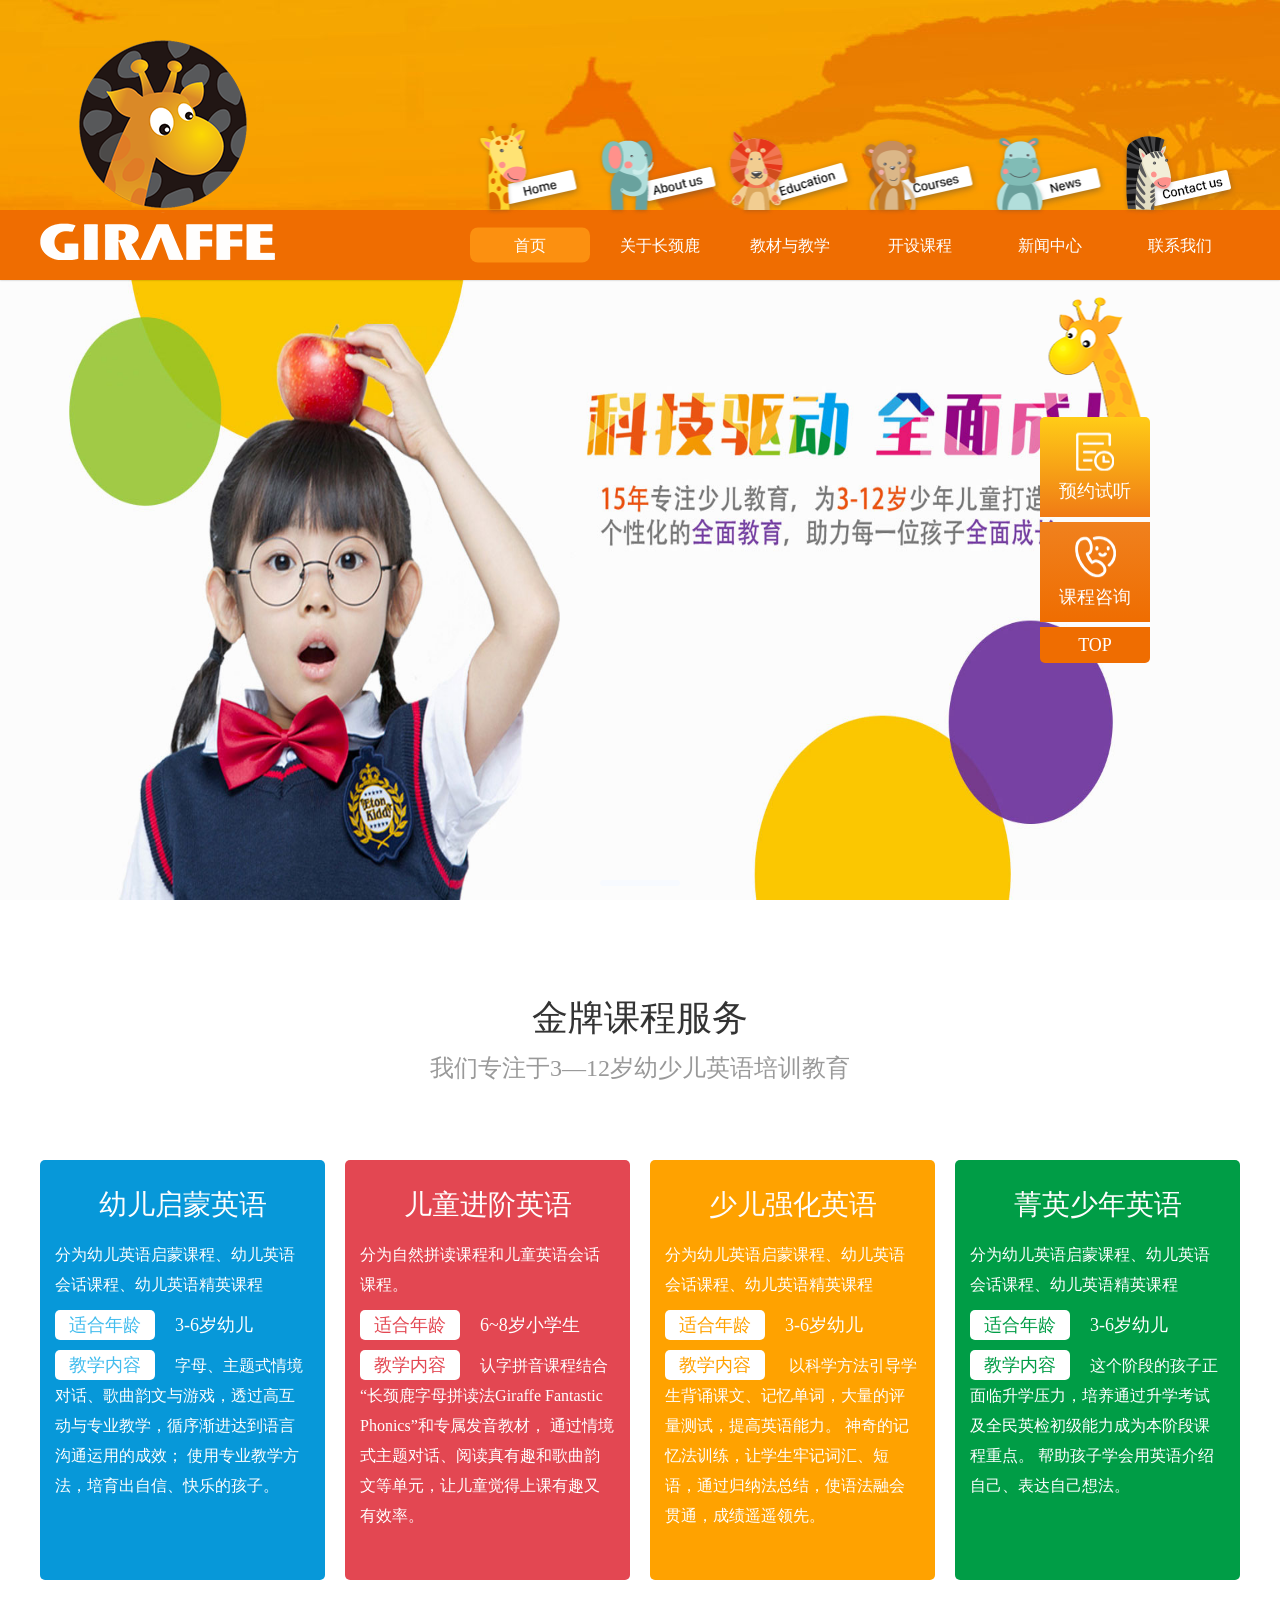
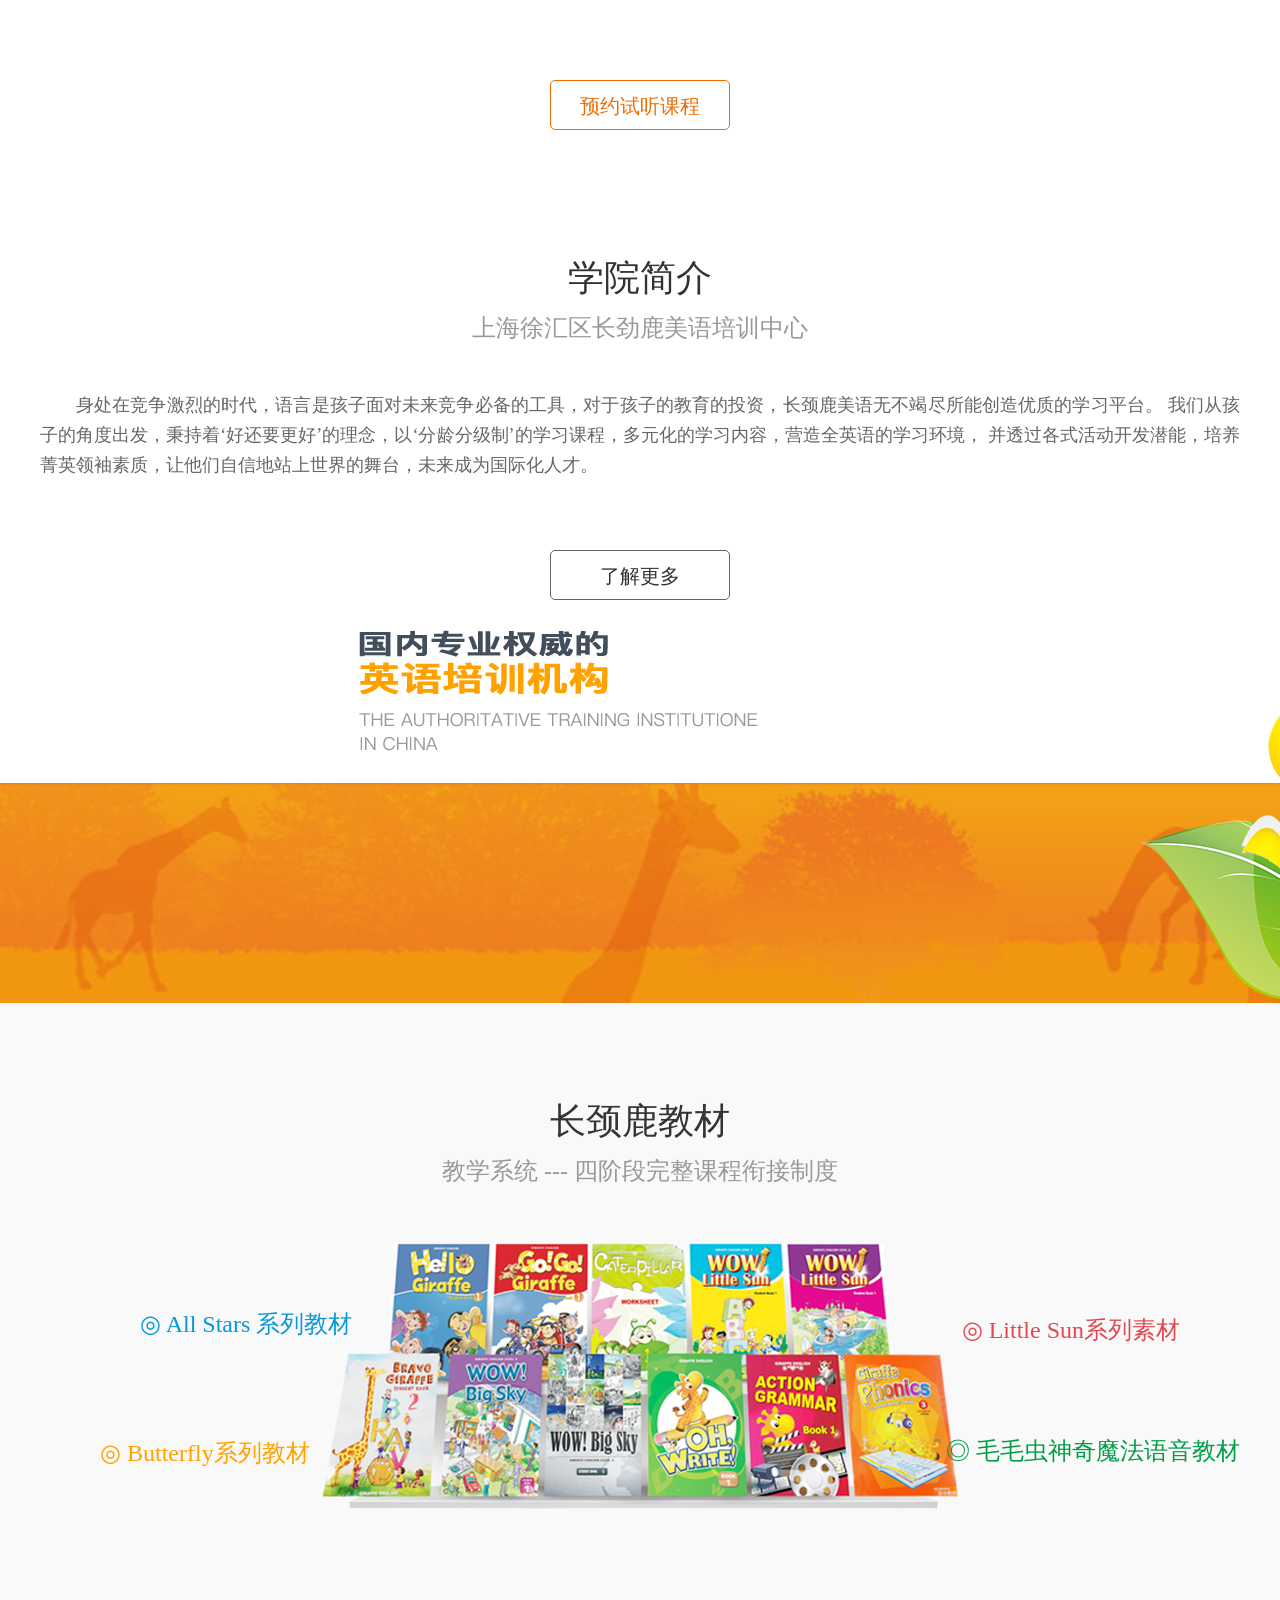
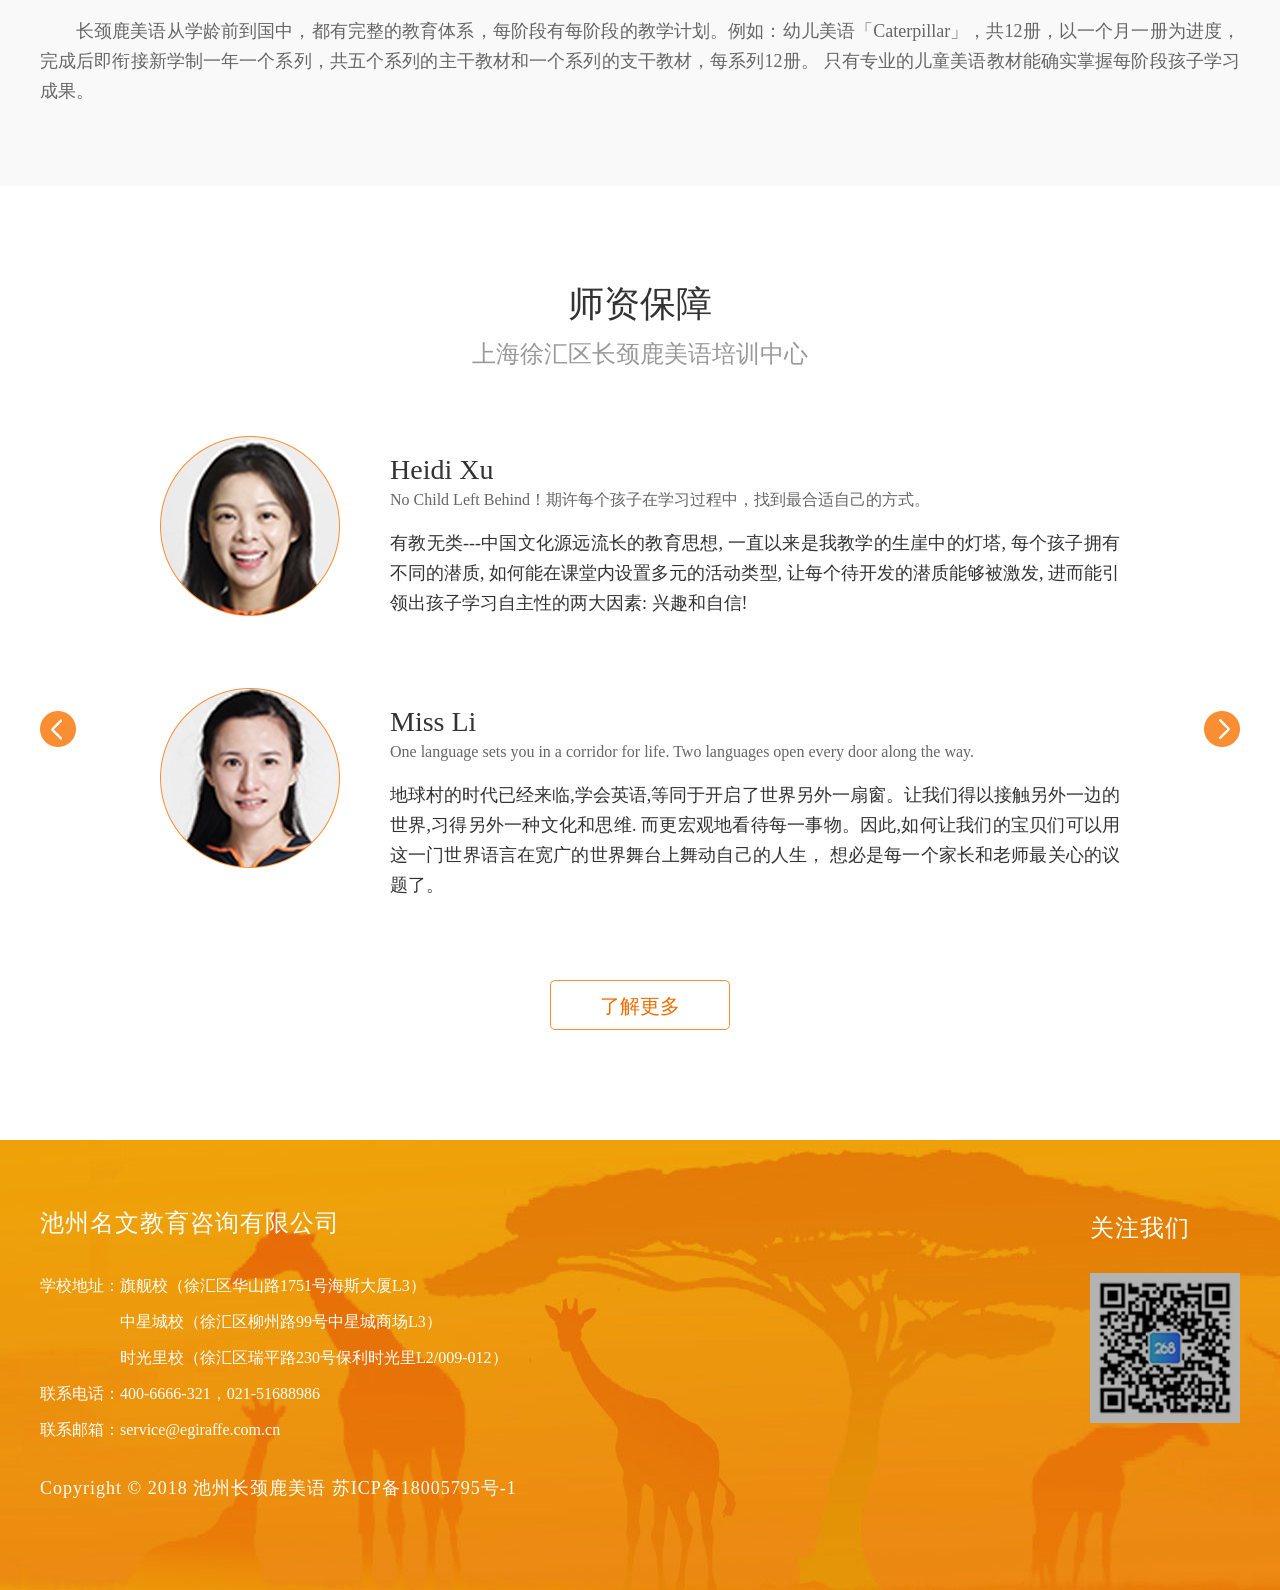
==== index.html @ 63feaca8 "长颈鹿pc端version2.0.0" ====
<!DOCTYPE html>
<html lang="zh">

<head>
    <meta charset="UTF-8">
    <meta name="viewport" content="width=device-width, initial-scale=1.0">
    <meta http-equiv="X-UA-Compatible" content="ie=edge">
    <title>长颈鹿美语--首页</title>
    <link rel="stylesheet" href="css/reset.css">
    <link rel="stylesheet" href="css/common.css">
    <link rel="stylesheet" href="css/index.css">
    <link rel="stylesheet" href="css/swiper.min.css">
    <link rel="stylesheet" href="css/hover-min.css">
    <script src="js/jquery.js"></script>
    <script src="js/swiper.min.js"></script>
    <script src="js/common.js"></script>
    <script src="js/index.js"></script>
</head>

<body>
    <div class="firstPage">
        <div class="top-container">
            <div class="bg">
                <img src="img/head.jpg" alt="">
            </div>
            <div class="top-nav">
                <div class="w1200 nav-bar">
                    <div class="logo">
                        <img src="img/logo2.png" alt="">
                    </div>
                    <div class="r-nav">
                        <ul class="web-nav clearfix">
                            <li class="nav-item item-current">
                                <a href="index.html" class="item_link">首页</a>
                                <div class="item-pic">
                                    <img src="img/animal1.png" alt="">
                                </div>
                            </li>
                            <li class="nav-item">
                                <a href="about_us.html" class="item_link">关于长颈鹿</a>
                                <div class="item-pic">
                                    <img src="img/animal2.png" alt="">
                                </div>
                            </li>
                            <li class="nav-item nav-item-jx">
                                <a href="teach_textbook.html" class="item_link">教材与教学</a>
                                <div class="item-pic">
                                    <img src="img/animal3.png" alt="">
                                </div>
                                <div class="menu jx_menu">
                                    <ul>
                                        <li class="menu_item jx_item menu_item_cur"><a class="menu_item_link" href="teach_textbook.html">长颈鹿教材</a></li>
                                        <li class="menu_item jx_item"><a class="menu_item_link" href="teach_feature.html">特色教学法</a></li>
                                        <li class="menu_item jx_item"><a class="menu_item_link" href="teach_diversification.html">多元化教学</a></li>
                                    </ul>
                                </div>
                            </li>
                            <li class="nav-item nav-item-kc">
                                <a href="course_child.html" class="item_link">开设课程</a>
                                <div class="item-pic">
                                    <img src="img/animal4.png" alt="">
                                </div>
                                <div class="menu kc_menu">
                                    <ul>
                                        <li class="menu_item kc_item menu_item_cur"><a class="menu_item_link kc_item_link"
                                                href="course_child.html">幼儿启蒙英语</a></li>
                                        <li class="menu_item kc_item"><a class="menu_item_link kc_item_link" href="course_children.html">儿童进阶英语</a></li>
                                        <li class="menu_item kc_item"><a class="menu_item_link kc_item_link" href="course_juvenile.html">少儿强化英语</a></li>
                                        <li class="menu_item kc_item"><a class="menu_item_link kc_item_link" href="course_essence.html">菁英少年英语</a></li>
                                    </ul>
                                </div>
                            </li>
                            <li class="nav-item">
                                <a href="news.html" class="item_link">新闻中心</a>
                                <div class="item-pic">
                                    <img src="img/animal5.png" alt="">
                                </div>
                            </li>
                            <li class="nav-item nav-item-contact">
                                <a href="contact_us.html" class="item_link">联系我们</a>
                                <div class="item-pic">
                                    <img src="img/animal6.png" alt="">
                                </div>
                                <div class="menu contact_menu">
                                        <ul>
                                            <li class="menu_item contact_item menu_item_cur"><a class="menu_item_link" href="contact_us.html">联系我们</a></li>
                                            <li class="menu_item contact_item"><a class="menu_item_link" href="contact_job.html">工作机会</a></li>
                                        </ul>
                                </div>
                            </li>
                        </ul>
                    </div>
                </div>
            </div>
        </div>
        <div class="banner">
            <div class="swiper-container" id="swiper1">
                <div class="swiper-wrapper">
                    <div class="swiper-slide">
                        <div class="slide">
                            <img src="img/banner8.jpg" alt="">
                            <!-- <div class="home-banner-desc">
                                <a class="zy-btn" href="#">
                                    了解我们
                                </a>
                            </div> -->
                        </div>
                    </div>
                </div>
                <!-- 如果需要分页器 -->
                <div class="swiper-pagination" id="swiper-pagination"></div>
                <!-- Add Arrows -->
                <div class="swiper-button-next"></div>
                <div class="swiper-button-prev"></div>
            </div>
        </div>
    </div>

    <div class="index-aside-nav">
        <img src="img/img52.png" alt="" class="bg">
        <ul class="tab-list">
            <li class="tab">
                <div class="tab-content">
                    <img src="img/icon10.png" alt="" class="tab-icon">
                    <p class="tab-name">预约试听</p>
                </div>
            </li>
            <li class="tab">
                <div class="tab-content">
                    <img src="img/icon11.png" alt="" class="tab-icon">
                    <p class="tab-name">课程咨询</p>
                </div>
            </li>
            <li class="tab">
                <div class="tab-content">
                    <p class="tab-name">TOP</p>
                </div>
            </li>
        </ul>
        <div class="form-container">
            <h3 class="form-title">预约试听</h3>
            <form action="" class="audition-form">
                <div class="input-item">
                    <input type="text" placeholder="孩子姓名" id="nameInput">
                </div>
                <div class="input-item clearfix">
                    <select name="" id="sexSelect">
                        <option value="孩子性别" class="fontColor9">孩子性别</option>
                        <option value="男">男</option>
                        <option value="女">女</option>
                    </select>
                    <select name="" id="relationSelect">
                        <option value="与孩子关系" class="fontColor9">与孩子关系</option>
                        <option value="父母">父母</option>
                        <option value="祖父/祖母">祖父/祖母</option>
                        <option value="姑姑/阿姨">姑姑/阿姨</option>
                        <option value="叔叔/舅舅">叔叔/舅舅</option>
                        <option value="其他">其他</option>
                    </select>
                </div>
                <div class="input-item">
                    <input type="tel" name="" id="telInput" placeholder="手机号码">
                </div>
                <div class="input-item">
                    <input type="email" name="" id="emailInput" placeholder="邮箱地址">
                </div>
                <div class="input-item clearfix">
                    <select name="" id="campusSelect">
                        <option value="请选择校区" class="fontColor9">请选择校区</option>
                        <option value="华山校区">华山校区</option>
                        <option value="中星城校区">中星城校区</option>
                        <option value="时光里校区">时光里校区</option>
                    </select>
                </div>
                <a class="btn-submit special-font">提交</a>
            </form>
            <div class="close_tc">
                <img src="img/close_tc.png" alt="">
            </div>
        </div>
        <div class="kczy-container">
            <h3 class="form-title">课程咨询</h3>
            <div class="inner-box special-font">
                <div class="qrcode">
                    <img src="img/img38.jpg" alt="">
                </div>
                <p class="desc">扫一扫，联系我们</p>
                <p class="tel">联系电话：1472583693</p>
            </div>
            <div class="close_tc">
                <img src="img/close_tc.png" alt="">
            </div>
        </div>
    </div>
    <div class="main index_main">
        <div class="column-wrapper">
            <div class="w1200 column column1">
                <h3 class="title">金牌课程服务</h3>
                <p class="subtitle">我们专注于3—12岁幼少儿英语培训教育</p>
                <div class="column-content">
                    <ul class="kcList clearfix">
                        <li class="kcItem special-font hvr-float-shadow">
                            <h3 class="kcName">幼儿启蒙英语</h3>
                            <p class="kcClass">分为幼儿英语启蒙课程、幼儿英语会话课程、幼儿英语精英课程</p>
                            <p class="age item"><span class="key">适合年龄</span><span class="value">3-6岁幼儿</span></p>
                            <p class="courses item">
                                <span class="key">教学内容</span><span class="value">字母、主题式情境对话、歌曲韵文与游戏，透过高互动与专业教学，循序渐进达到语言沟通运用的成效；
                                    使用专业教学方法，培育出自信、快乐的孩子。</span>
                            </p>
                        </li>
                        <li class="kcItem special-font hvr-float-shadow">
                            <h3 class="kcName">儿童进阶英语</h3>
                            <p class="kcClass">分为自然拼读课程和儿童英语会话课程。</p>
                            <p class="age item"><span class="key">适合年龄</span><span class="value">6~8岁小学生</span></p>
                            <p class="courses item">
                                <span class="key">教学内容</span><span class="value">认字拼音课程结合“长颈鹿字母拼读法Giraffe Fantastic
                                    Phonics”和专属发音教材，
                                    通过情境式主题对话、阅读真有趣和歌曲韵文等单元，让儿童觉得上课有趣又有效率。</span>
                            </p>
                        </li>
                        <li class="kcItem special-font hvr-float-shadow">
                            <h3 class="kcName">少儿强化英语</h3>
                            <p class="kcClass">分为幼儿英语启蒙课程、幼儿英语会话课程、幼儿英语精英课程</p>
                            <p class="age item"><span class="key">适合年龄</span><span class="value">3-6岁幼儿</span></p>
                            <p class="courses item">
                                <span class="key">教学内容</span><span class="value"> 以科学方法引导学生背诵课文、记忆单词，大量的评量测试，提高英语能力。
                                    神奇的记忆法训练，让学生牢记词汇、短语，通过归纳法总结，使语法融会贯通，成绩遥遥领先。</span>
                            </p>
                        </li>
                        <li class="kcItem special-font hvr-float-shadow">
                            <h3 class="kcName">菁英少年英语</h3>
                            <p class="kcClass">分为幼儿英语启蒙课程、幼儿英语会话课程、幼儿英语精英课程</p>
                            <p class="age item"><span class="key">适合年龄</span><span class="value">3-6岁幼儿</span></p>
                            <p class="courses item">
                                <span class="key">教学内容</span><span class="value">这个阶段的孩子正面临升学压力，培养通过升学考试及全民英检初级能力成为本阶段课程重点。
                                    帮助孩子学会用英语介绍自己、表达自己想法。</span>
                            </p>
                        </li>
                    </ul>
                    <a href="#" class="btn-audition">预约试听课程</a>
                </div>
            </div>
        </div>
        <div class="column-wrapper">
            <div class="w1200 column column2">
                <h3 class="title">学院简介</h3>
                <p class="subtitle">上海徐汇区长劲鹿美语培训中心</p>
                <div class="column-content">
                    <p class="intro special-font">
                        身处在竞争激烈的时代，语言是孩子面对未来竞争必备的工具，对于孩子的教育的投资，长颈鹿美语无不竭尽所能创造优质的学习平台。
                        我们从孩子的角度出发，秉持着‘好还要更好’的理念，以‘分龄分级制’的学习课程，多元化的学习内容，营造全英语的学习环境，
                        并透过各式活动开发潜能，培养菁英领袖素质，让他们自信地站上世界的舞台，未来成为国际化人才。
                    </p>
                    <a href="#" class="btn-more">了解更多</a>
                </div>
            </div>
        </div>
        <div class="banner2">
            <img src="img/img35.png" alt="">
        </div>
        <div class="column-wrapper shallow-bg">
            <div class="w1200 column column3">
                <h3 class="title">长颈鹿教材</h3>
                <p class="subtitle">教学系统 --- 四阶段完整课程衔接制度</p>
                <div class="column-content">
                    <div class="series special-font">
                        <img src="img/img36.png" alt="">
                        <span class="textbook textbook1">◎ All Stars 系列教材</span>
                        <span class="textbook textbook2">◎ Little Sun系列素材</span>
                        <span class="textbook textbook3">◎ Butterfly系列教材</span>
                        <span class="textbook textbook4">◎ 毛毛虫神奇魔法语音教材</span>
                    </div>
                    <p class="desc special-font">
                        长颈鹿美语从学龄前到国中，都有完整的教育体系，每阶段有每阶段的教学计划。例如：幼儿美语「Caterpillar」，共12册，以一个月一册为进度，
                        完成后即衔接新学制一年一个系列，共五个系列的主干教材和一个系列的支干教材，每系列12册。
                        只有专业的儿童美语教材能确实掌握每阶段孩子学习成果。
                    </p>
                </div>
            </div>
        </div>
        <div class="column-wrapper">
            <div class="w1200 column column4">
                <h3 class="title">师资保障</h3>
                <p class="subtitle">上海徐汇区长颈鹿美语培训中心</p>
                <div class="column-content">
                    <div class="swiper-container teacher-swiper" id="teacherSwiper">
                        <div class="swiper-wrapper">
                            <div class="swiper-slide">
                                <div class="slide">
                                    <div class="item-teacher clearfix">
                                        <div class="teacher-photo">
                                            <img src="img/img4.png" alt="">
                                        </div>
                                        <div class="teacher-profile special-font">
                                            <h3 class="name">
                                                Heidi Xu
                                            </h3>
                                            <p class="slogan">
                                                No Child Left Behind！期许每个孩子在学习过程中，找到最合适自己的方式。
                                            </p>
                                            <p class="motto">
                                                有教无类---中国文化源远流长的教育思想, 一直以来是我教学的生崖中的灯塔, 每个孩子拥有不同的潜质, 如何能在课堂内设置多元的活动类型,
                                                让每个待开发的潜质能够被激发, 进而能引领出孩子学习自主性的两大因素: 兴趣和自信!
                                            </p>
                                        </div>
                                    </div>
                                    <div class="item-teacher clearfix">
                                        <div class="teacher-photo">
                                            <img src="img/img3.png" alt="">
                                        </div>
                                        <div class="teacher-profile special-font">
                                            <h3 class="name">
                                                Miss Li
                                            </h3>
                                            <p class="slogan">
                                                One language sets you in a corridor for life. Two languages open every
                                                door along the way.
                                            </p>
                                            <p class="motto">
                                                地球村的时代已经来临,学会英语,等同于开启了世界另外一扇窗。让我们得以接触另外一边的世界,习得另外一种文化和思维.
                                                而更宏观地看待每一事物。因此,如何让我们的宝贝们可以用这一门世界语言在宽广的世界舞台上舞动自己的人生，
                                                想必是每一个家长和老师最关心的议题了。

                                            </p>
                                        </div>
                                    </div>
                                </div>
                            </div>
                        </div>
                    </div>
                    <!-- Add Arrows -->
                    <div class="swiper-button-next"></div>
                    <div class="swiper-button-prev"></div>
                    <a class="btn-more">了解更多</a>
                </div>
            </div>
        </div>
    </div>
    <div class="footer">
        <div class="w1200 content  special-font clearfix">
            <div class="left">
                <div class="contact-info">
                    <h3 class="company">池州名文教育咨询有限公司</h3>
                    <div class="company-info">
                        <div class="info-item school-addr clearfix">
                            <div class="name">
                                学校地址：
                            </div>
                            <div class="addr">
                                <p>旗舰校（徐汇区华山路1751号海斯大厦L3）</p>
                                <p>中星城校（徐汇区柳州路99号中星城商场L3）</p>
                                <p>时光里校（徐汇区瑞平路230号保利时光里L2/009-012）</p>
                            </div>
                        </div>
                        <p class="info-item tel">联系电话：400-6666-321，021-51688986</p>
                        <p class="info-item email">联系邮箱：service@egiraffe.com.cn</p>
                    </div>
                </div>
                <div class="copyright">
                    Copyright © 2018 池州长颈鹿美语 <a href="#">苏ICP备18005795号-1</a>
                </div>
            </div>
            <div class="right-qrcode">
                <h3 class="title">关注我们</h3>
                <div class="qrcode">
                    <img src="img/img38.jpg" alt="">
                </div>
            </div>
        </div>
    </div>
</body>

</html>
---- css/common.css ----
/*头部导航条、banner轮播及footer公共样式*/
* {
  box-sizing: border-box;
}
.w1200 {
  /*版心宽度1200*/
  width: 1200px;
  margin: 0 auto;
}
.f_l {
  float: left;
}
.f_r {
  float: right;
}
img {
  vertical-align: middle;
}
a {
  color: #333 !important;
}
html {
  overflow-y: scroll;
  overflow-x: hidden;
}
body {
  font-family: PingFang-SC-Regular;
  font-size: 14px;
}
h1,
h2,
h3,
h4 {
  font-weight: normal;
}
input,
button {
  outline: none;
  border: none;
}
/*去除苹果移动端按钮默认样式--圆角和渐变色*/
input[type=submit],
input[type=reset],
input[type=button],
input[type=text],
input[type=tel],
input[type=password] {
  -webkit-appearance: none;
  border-radius: 0;
}
textarea {
  -webkit-appearance: none;
  border-radius: 0;
  border: none;
  outline: none;
  resize: none;
  font-weight: 400;
}
input::-webkit-input-placeholder {
  /* WebKit browsers */
  color: #999;
}
input:-moz-placeholder {
  /* Mozilla Firefox 4 to 18 */
  color: #999;
}
input::-moz-placeholder {
  /* Mozilla Firefox 19+ */
  color: #999;
}
input:-ms-input-placeholder {
  /* Internet Explorer 10+ */
  color: #999;
}
.special-font {
  font-family: PingFang-SC-Medium;
}
/*清除浮动*/
.clearfix:after {
  content: "";
  display: block;
  height: 0;
  clear: both;
  visibility: hidden;
}
/* IE6、7 专有 */
.clearfix {
  *zoom: 1;
}
.bg {
  text-align: center;
}
.top-nav {
  width: 100%;
  height: 70px;
  line-height: 70px;
  background-color: #ef6d01;
  box-shadow: 0px 0px 2px 0 rgba(0, 0, 0, 0.3);
}
.top-nav .nav-bar {
  position: relative;
  height: 100%;
}
.top-nav .nav-bar .logo {
  position: absolute;
  left: 0;
  bottom: 20px;
  z-index: 2;
}
.top-nav .nav-bar .r-nav {
  float: right;
}
.top-nav .nav-bar .r-nav .nav-item {
  float: left;
  position: relative;
  margin-right: 10px;
  width: 120px;
  height: 70px;
  color: #fff;
}
.top-nav .nav-bar .r-nav .nav-item:nth-child(6) {
  margin-right: 0;
}
.top-nav .nav-bar .r-nav .nav-item .item-pic {
  position: absolute;
  top: 5px;
  left: 50%;
  transform: translate(-50%, -100%);
}
.top-nav .nav-bar .r-nav .nav-item .item_link {
  position: absolute;
  top: 50%;
  left: 0;
  width: 100%;
  transform: translateY(-50%);
  display: block;
  height: 35px;
  line-height: 35px;
  font-size: 16px;
  text-align: center;
  color: #fff!important;
}
.top-nav .nav-bar .r-nav .nav-item .menu {
  display: none;
  position: absolute;
  bottom: 0;
  left: 50%;
  transform: translate(-50%, 100%);
  padding: 2px 0 0;
  background-color: transparent;
  box-shadow: 0px 0px 2px 0px rgba(0, 0, 0, 0.3);
  border-radius: 0px 0px 5px 5px;
  overflow: hidden;
  z-index: 1000;
}
.top-nav .nav-bar .r-nav .nav-item .menu .menu_item {
  width: 120px;
  text-align: center;
  background-color: #fa9a00;
}
.top-nav .nav-bar .r-nav .nav-item .menu .menu_item > a {
  display: block;
  height: 30px;
  line-height: 30px;
  font-size: 14px;
  color: #fff!important;
}
.top-nav .nav-bar .r-nav .nav-item .menu:nth-child(1) {
  margin-top: 0;
}
.top-nav .nav-bar .r-nav .nav-item .menu_item_cur .menu_item_link {
  background-color: #ef6d01;
}
.top-nav .nav-bar .r-nav .item-current .item_link {
  background-color: #fc9010;
  border-radius: 8px;
}
.banner {
  position: relative;
  text-align: center;
}
.banner .swiper-container .swiper-slide {
  text-align: center;
}
.banner .swiper-container .swiper-slide .slide {
  display: inline-block;
  position: relative;
}
.banner .swiper-container .swiper-slide .slide > img {
  width: 100%;
}
.banner .swiper-container .swiper-slide .slide .home-banner-desc {
  position: absolute;
  bottom: 147px;
  left: 366px;
  font-weight: 300;
}
.banner .swiper-container .swiper-slide .slide .home-banner-desc .zy-btn {
  display: block;
  width: 160px;
  height: 50px;
  line-height: 50px;
  font-family: PingFang-SC-Bold;
  font-size: 20px;
  color: #fff !important;
  background-color: #ef6d01;
  border-radius: 5px;
  cursor: pointer;
}
.banner .swiper-container .swiper-pagination .swiper-pagination-bullet {
  width: 80px;
  height: 6px;
  background-color: #ffffff;
  border-radius: 3px;
  opacity: 0.38;
}
.banner .swiper-container .swiper-pagination .swiper-pagination-bullet-active {
  background-color: #f7faff;
  opacity: 1;
}
.banner .swiper-container .swiper-button-next,
.banner .swiper-container .swiper-button-prev {
  display: none;
  width: 60px;
  height: 80px;
  background-color: rgba(255, 255, 255, 0.4);
}
.banner .swiper-container .swiper-button-next {
  right: 0;
  background: url("../img/icon_arr.png") no-repeat;
  background-position-x: -60px;
  background-size: cover;
}
.banner .swiper-container .swiper-button-prev {
  left: 0;
  background: url("../img/icon_arr.png") no-repeat;
  background-size: cover;
}
.banner .title {
  position: absolute;
  top: 50%;
  left: 50%;
  transform: translate(-50%, -50%);
  font-size: 60px;
  font-style: italic;
  color: #ffffff;
}
.main .column-wrapper .column {
  padding-top: 100px;
}
.main .column-wrapper .column .title {
  font-family: PingFang-SC-Bold;
  font-size: 36px;
  line-height: 1em;
  letter-spacing: 0px;
  color: #333;
  text-align: center;
}
.main .column-wrapper .column .subtitle {
  margin-top: 20px;
  font-size: 24px;
  line-height: 1em;
  color: #999;
  text-align: center;
}
.footer {
  height: 450px;
  padding-top: 70px;
  background: url("../img/foot.jpg") no-repeat;
  background-position: center center;
}
.footer .content {
  letter-spacing: 1px;
  color: #fff;
}
.footer .content .left {
  float: left;
}
.footer .content .left .company {
  font-size: 24px;
  color: #fff;
}
.footer .content .left .company-info {
  margin-top: 30px;
  font-size: 16px;
  line-height: 36px;
  letter-spacing: 0;
  color: #ffffff;
}
.footer .content .left .company-info .school-addr .name {
  float: left;
}
.footer .content .left .company-info .school-addr .addr {
  float: left;
}
.footer .content .left .copyright {
  margin-top: 30px;
  font-size: 18px;
  color: #fff;
}
.footer .content .left .copyright > a {
  color: #fff !important;
}
.footer .content .right-qrcode {
  float: right;
}
.footer .content .right-qrcode .title {
  margin-top: 5px;
  font-family: PingFang-SC-Bold;
  font-size: 24px;
}
.footer .content .right-qrcode .qrcode {
  display: inline-block;
  background-color: #000;
  margin-top: 30px;
}
.footer .content .right-qrcode .qrcode > img {
  opacity: .7;
  transition: all .3s;
}
.footer .content .right-qrcode .qrcode:hover > img {
  opacity: 1;
}
---- css/index.css ----
/*首页 样式*/
.firstPage {
  height: 100vh;
}
.firstPage .top-container {
  position: absolute;
  top: 0;
  left: 0;
  width: 100%;
  z-index: 100;
}
.firstPage .banner {
  height: 100vh;
  padding-top: 280px;
  box-sizing: border-box;
}
.firstPage .banner .swiper-container {
  height: 100%;
}
.firstPage .banner .swiper-container .slide {
  height: 100%;
}
.firstPage .banner .swiper-container .slide > img {
  height: 100%;
}
.index-aside-nav {
  position: fixed;
  right: 130px;
  top: 60%;
  transform: translateY(-50%);
  width: 110px;
  z-index: 999;
}
.index-aside-nav .tab-list {
  position: relative;
}
.index-aside-nav .tab-list .tab {
  position: relative;
  height: 100px;
  text-align: center;
  cursor: pointer;
}
.index-aside-nav .tab-list .tab .tab-content {
  position: absolute;
  top: 50%;
  left: 50%;
  transform: translate(-50%, -50%);
}
.index-aside-nav .tab-list .tab .tab-content .tab-name {
  margin-top: 10px;
  font-family: PingFang-SC-Bold;
  font-size: 18px;
  letter-spacing: 0px;
  color: #fff;
  white-space: nowrap;
}
.index-aside-nav .tab-list .tab:nth-child(1) {
  border-radius: 5px 5px 0px 0px;
  background-image: linear-gradient(0deg, #f07b15 0%, #ffcc17 100%);
}
.index-aside-nav .tab-list .tab:nth-child(2),
.index-aside-nav .tab-list .tab:nth-child(3) {
  margin-top: 5px;
}
.index-aside-nav .tab-list .tab:nth-child(2) {
  background-image: linear-gradient(0deg, #ef6d01 0%, #f0811e 100%);
}
.index-aside-nav .tab-list .tab:nth-child(3) {
  height: 36px;
  background-color: #ef6d01;
  border-radius: 0px 0px 5px 5px;
}
.index-aside-nav .tab-list .tab:nth-child(3) .tab-name {
  margin-top: 0;
}
.index-aside-nav .bg {
  position: absolute;
  top: 3px;
  left: 50%;
  transform: translate(-50%, -100%);
}
.index-aside-nav .form-container {
  display: none;
  position: absolute;
  left: -6px;
  top: 0;
  transform: translateX(-100%);
  width: 350px;
  height: 400px;
  background-color: #fff;
  box-shadow: 0px 1px 7px 0px rgba(0, 0, 0, 0.4);
  border-radius: 10px;
  z-index: 999;
}
.index-aside-nav .form-container .form-title {
  height: 60px;
  line-height: 60px;
  font-family: PingFang-SC-Bold;
  font-size: 28px;
  letter-spacing: 0px;
  color: #fff;
  background-color: #ef6d01;
  border-radius: 10px 10px 0px 0px;
  text-align: center;
}
.index-aside-nav .form-container .audition-form {
  padding: 25px 36px 50px;
}
.index-aside-nav .form-container .audition-form .input-item {
  margin-top: 11px;
  font-family: PingFang-SC-Medium;
  color: #666;
  height: 35px;
}
.index-aside-nav .form-container .audition-form .input-item > input {
  height: 100%;
  width: 100%;
  padding: 0 16px;
  border-radius: 3px;
  border: solid 1px #bfbfbf;
  font-size: 16px;
  color: #666;
}
.index-aside-nav .form-container .audition-form .input-item > select {
  height: 100%;
  width: 100%;
  padding: 0 12px;
  font-size: 16px;
  color: #666;
  border-radius: 3px;
  border: solid 1px #bfbfbf;
  outline: none;
}
.index-aside-nav .form-container .audition-form .input-item:nth-child(2) > select {
  float: left;
  height: 100%;
  width: 139px;
  padding: 0 12px;
  font-size: 16px;
  color: #666;
  border-radius: 3px;
  border: solid 1px #bfbfbf;
  outline: none;
}
.index-aside-nav .form-container .audition-form .input-item:nth-child(2) > select:nth-child(1) {
  width: 132px;
  margin-right: 7px;
}
.index-aside-nav .form-container .audition-form .input-item:nth-child(2) > select .fontColor9 {
  color: #999;
}
.index-aside-nav .form-container .audition-form .btn-submit {
  display: block;
  margin-top: 20px;
  height: 36px;
  line-height: 36px;
  font-size: 16px;
  color: #fff !important;
  text-align: center;
  background-color: #ef6d01;
  border-radius: 3px;
  cursor: pointer;
}
.index-aside-nav .kczy-container {
  display: none;
  position: absolute;
  left: -6px;
  top: 0;
  transform: translateX(-100%);
  width: 350px;
  height: 400px;
  background-color: #ffffff;
  box-shadow: 0px 1px 7px 0px rgba(0, 0, 0, 0.4);
  border-radius: 10px;
  z-index: 999;
}
.index-aside-nav .kczy-container .form-title {
  height: 60px;
  line-height: 60px;
  font-family: PingFang-SC-Bold;
  font-size: 28px;
  letter-spacing: 0px;
  color: #fff;
  background-color: #ef6d01;
  border-radius: 10px 10px 0px 0px;
  text-align: center;
}
.index-aside-nav .kczy-container .inner-box {
  text-align: center;
}
.index-aside-nav .kczy-container .inner-box .qrcode > img {
  width: 183px;
  height: auto;
}
.index-aside-nav .kczy-container .inner-box .desc {
  margin-top: 10px;
  font-size: 24px;
  line-height: 24px;
  letter-spacing: 0px;
  color: #999;
}
.index-aside-nav .kczy-container .inner-box .tel {
  margin-top: 30px;
  font-size: 28px;
  line-height: 1em;
  letter-spacing: 0px;
  color: #333;
}
.index-aside-nav .close_tc {
  position: absolute;
  right: 10px;
  top: 10px;
  cursor: pointer;
}
.index-aside-nav .close_tc > img {
  width: 30px;
  height: auto;
}
.index_main .column-wrapper .column1 .column-content {
  margin-top: 80px;
}
.index_main .column-wrapper .column1 .column-content .kcList .kcItem {
  float: left;
  width: 285px;
  height: 420px;
  padding: 30px 15px;
  margin-right: 20px;
  border-radius: 5px;
  letter-spacing: 0px;
  background-color: #0798d9;
}
.index_main .column-wrapper .column1 .column-content .kcList .kcItem:nth-child(2) {
  background-color: #e34752;
}
.index_main .column-wrapper .column1 .column-content .kcList .kcItem:nth-child(2) .item .key {
  color: #e34752;
}
.index_main .column-wrapper .column1 .column-content .kcList .kcItem:nth-child(3) {
  background-color: #ffa200;
}
.index_main .column-wrapper .column1 .column-content .kcList .kcItem:nth-child(3) .item .key {
  color: #ffa200;
}
.index_main .column-wrapper .column1 .column-content .kcList .kcItem:nth-child(4) {
  margin-right: 0;
  background-color: #009d46;
}
.index_main .column-wrapper .column1 .column-content .kcList .kcItem:nth-child(4) .item .key {
  color: #009d46;
}
.index_main .column-wrapper .column1 .column-content .kcList .kcItem .kcName {
  font-size: 28px;
  line-height: 30px;
  color: #fffefe;
  text-align: center;
}
.index_main .column-wrapper .column1 .column-content .kcList .kcItem .kcClass {
  margin-top: 20px;
  font-size: 16px;
  line-height: 30px;
  color: #fff;
}
.index_main .column-wrapper .column1 .column-content .kcList .kcItem .item {
  margin-top: 10px;
}
.index_main .column-wrapper .column1 .column-content .kcList .kcItem .item .key {
  display: inline-block;
  width: 100px;
  height: 30px;
  margin-right: 20px;
  font-size: 18px;
  line-height: 30px;
  color: #42bced;
  background-color: #fff;
  border-radius: 5px;
  text-align: center;
}
.index_main .column-wrapper .column1 .column-content .kcList .kcItem .item .value {
  font-size: 18px;
  line-height: 30px;
  color: #fff;
}
.index_main .column-wrapper .column1 .column-content .kcList .kcItem .courses .value {
  font-size: 16px;
}
.index_main .column-wrapper .column1 .column-content .btn-audition {
  display: block;
  margin: 100px auto 30px;
  width: 180px;
  height: 50px;
  line-height: 50px;
  font-family: PingFang-SC-Bold;
  font-size: 20px;
  color: #ef6d01 !important;
  text-align: center;
  border-radius: 5px;
  border: solid 1px #ef6d01;
}
.index_main .column-wrapper .column2 .column-content {
  margin-top: 50px;
}
.index_main .column-wrapper .column2 .column-content .intro {
  font-size: 18px;
  line-height: 30px;
  text-indent: 2em;
  letter-spacing: 0px;
  color: #666666;
  text-align: justify;
}
.index_main .column-wrapper .column2 .column-content .btn-more {
  display: block;
  margin: 70px auto 0;
  width: 180px;
  height: 50px;
  line-height: 50px;
  font-family: PingFang-SC-Bold;
  font-size: 20px;
  color: #666;
  border-radius: 5px;
  border: solid 1px #666;
  text-align: center;
}
.index_main .column-wrapper .column3 .column-content {
  margin-top: 60px;
  padding-bottom: 80px;
}
.index_main .column-wrapper .column3 .column-content .series {
  position: relative;
  text-align: center;
}
.index_main .column-wrapper .column3 .column-content .series .textbook {
  position: absolute;
  font-size: 24px;
  line-height: 30px;
  letter-spacing: 0px;
}
.index_main .column-wrapper .column3 .column-content .series .textbook1 {
  top: 66px;
  left: 100px;
  color: #0798d9;
}
.index_main .column-wrapper .column3 .column-content .series .textbook2 {
  top: 72px;
  right: 60px;
  color: #e34752;
}
.index_main .column-wrapper .column3 .column-content .series .textbook3 {
  top: 195px;
  left: 60px;
  color: #ffa200;
}
.index_main .column-wrapper .column3 .column-content .series .textbook4 {
  top: 193px;
  right: 0;
  color: #009d46;
}
.index_main .column-wrapper .column3 .column-content .desc {
  margin-top: 60px;
  font-size: 18px;
  line-height: 30px;
  letter-spacing: 0px;
  color: #666;
  text-indent: 2em;
  text-align: justify;
}
.index_main .column-wrapper .column4 .column-content {
  position: relative;
  margin-top: 70px;
}
.index_main .column-wrapper .column4 .column-content .teacher-swiper {
  width: 960px;
  margin: 0 auto;
}
.index_main .column-wrapper .column4 .column-content .teacher-swiper .slide .item-teacher .teacher-photo {
  float: left;
  margin-right: 50px;
}
.index_main .column-wrapper .column4 .column-content .teacher-swiper .slide .item-teacher .teacher-profile {
  float: left;
  width: 730px;
  letter-spacing: 0px;
}
.index_main .column-wrapper .column4 .column-content .teacher-swiper .slide .item-teacher .teacher-profile .name {
  margin-top: 20px;
  font-family: PingFang-SC-Bold;
  font-size: 28px;
  line-height: 1em;
  color: #333333;
}
.index_main .column-wrapper .column4 .column-content .teacher-swiper .slide .item-teacher .teacher-profile .slogan {
  margin-top: 8px;
  font-size: 16px;
  line-height: 1em;
  color: #666666;
}
.index_main .column-wrapper .column4 .column-content .teacher-swiper .slide .item-teacher .teacher-profile .motto {
  margin-top: 20px;
  font-size: 18px;
  line-height: 30px;
  color: #333333;
  text-align: justify;
}
.index_main .column-wrapper .column4 .column-content .teacher-swiper .slide .item-teacher:nth-child(2) {
  margin-top: 70px;
}
.index_main .column-wrapper .column4 .column-content .btn-more {
  display: block;
  margin: 80px auto 110px;
  width: 180px;
  height: 50px;
  font-family: PingFang-SC-Bold;
  font-size: 20px;
  line-height: 50px;
  letter-spacing: 0px;
  color: #ef6d01 !important;
  border-radius: 5px;
  border: solid 1px #fb8e33;
  text-align: center;
  cursor: pointer;
}
.index_main .column-wrapper .column4 .column-content .swiper-button-next,
.index_main .column-wrapper .column4 .column-content .swiper-button-prev {
  width: 36px;
  height: 36px;
  background-color: rgba(255, 255, 255, 0.4);
  outline: none;
}
.index_main .column-wrapper .column4 .column-content .swiper-button-next {
  right: 0;
  background: url("../img/icon1.png") no-repeat;
  background-size: cover;
}
.index_main .column-wrapper .column4 .column-content .swiper-button-prev {
  left: 0;
  background: url("../img/icon2.png") no-repeat;
  background-size: cover;
}
.index_main .banner2 {
  text-align: center;
}
.index_main .shallow-bg {
  background-color: #f9f9f9;
}
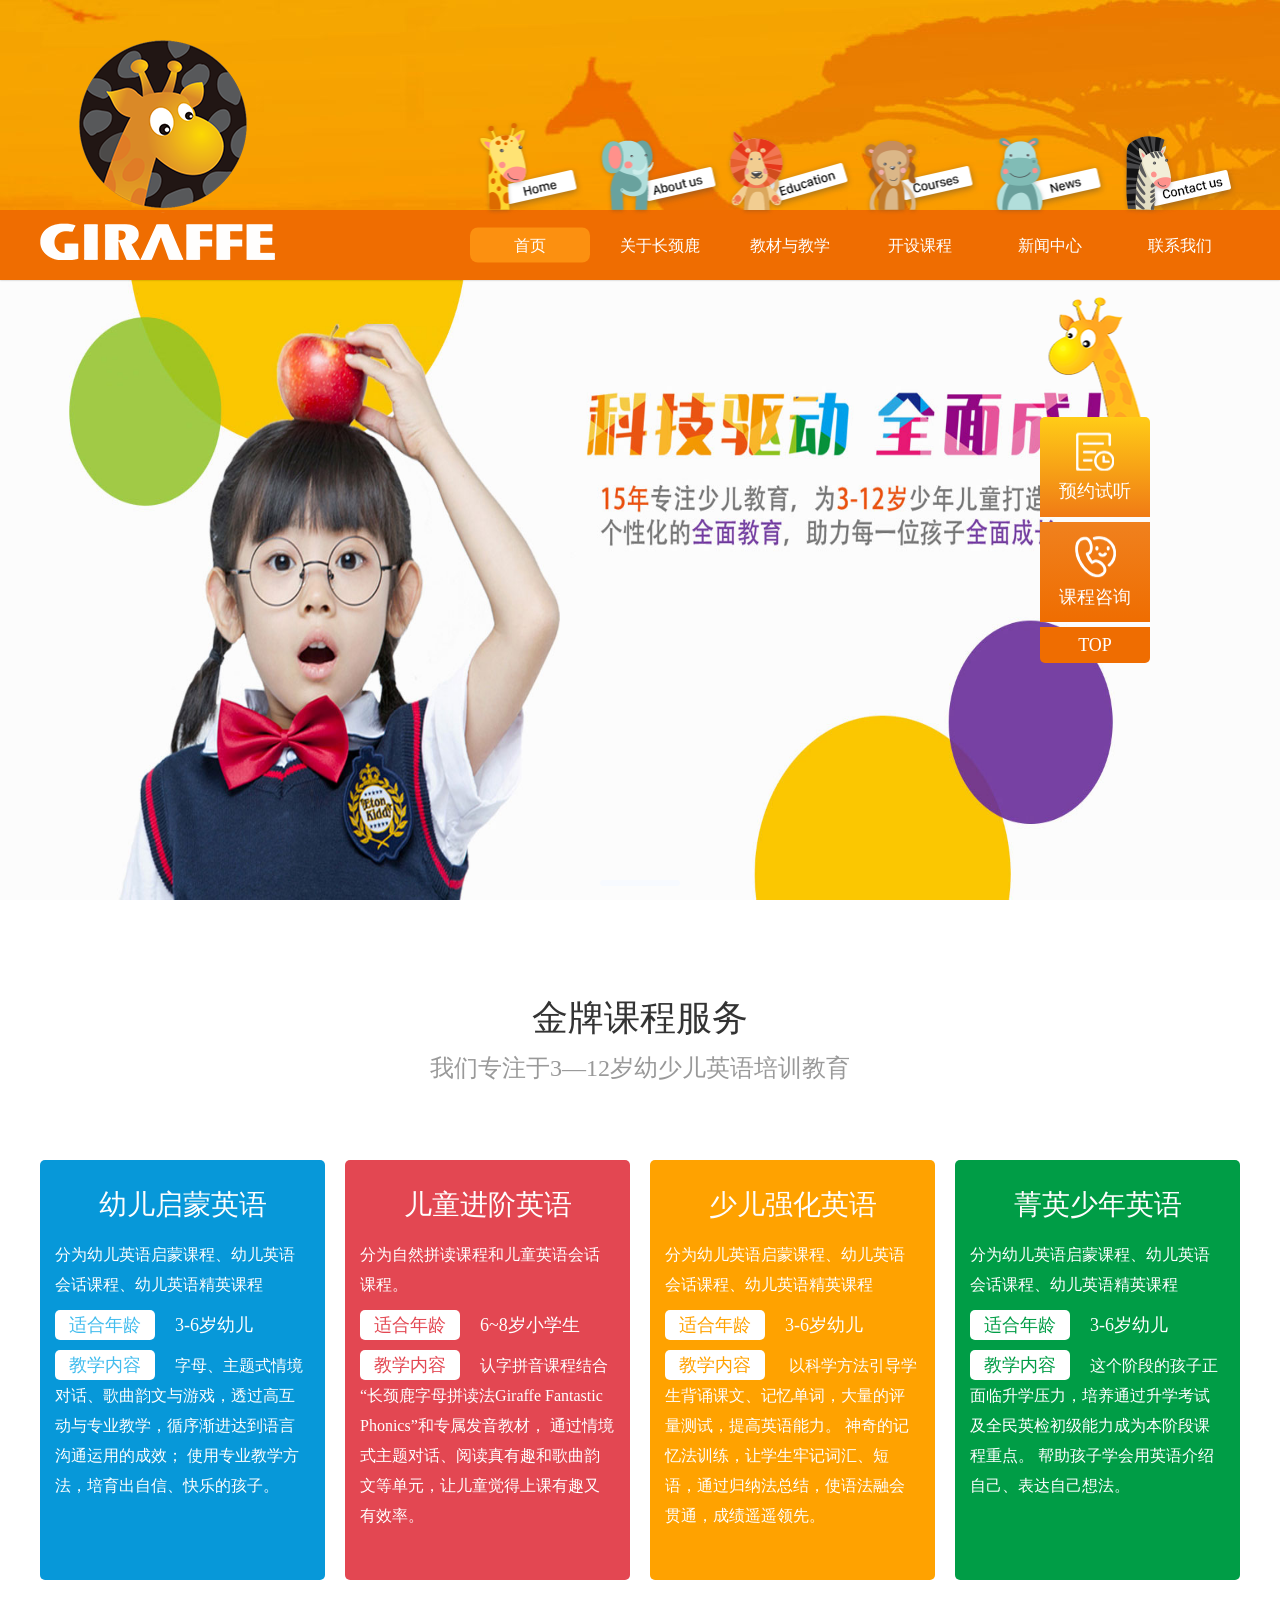
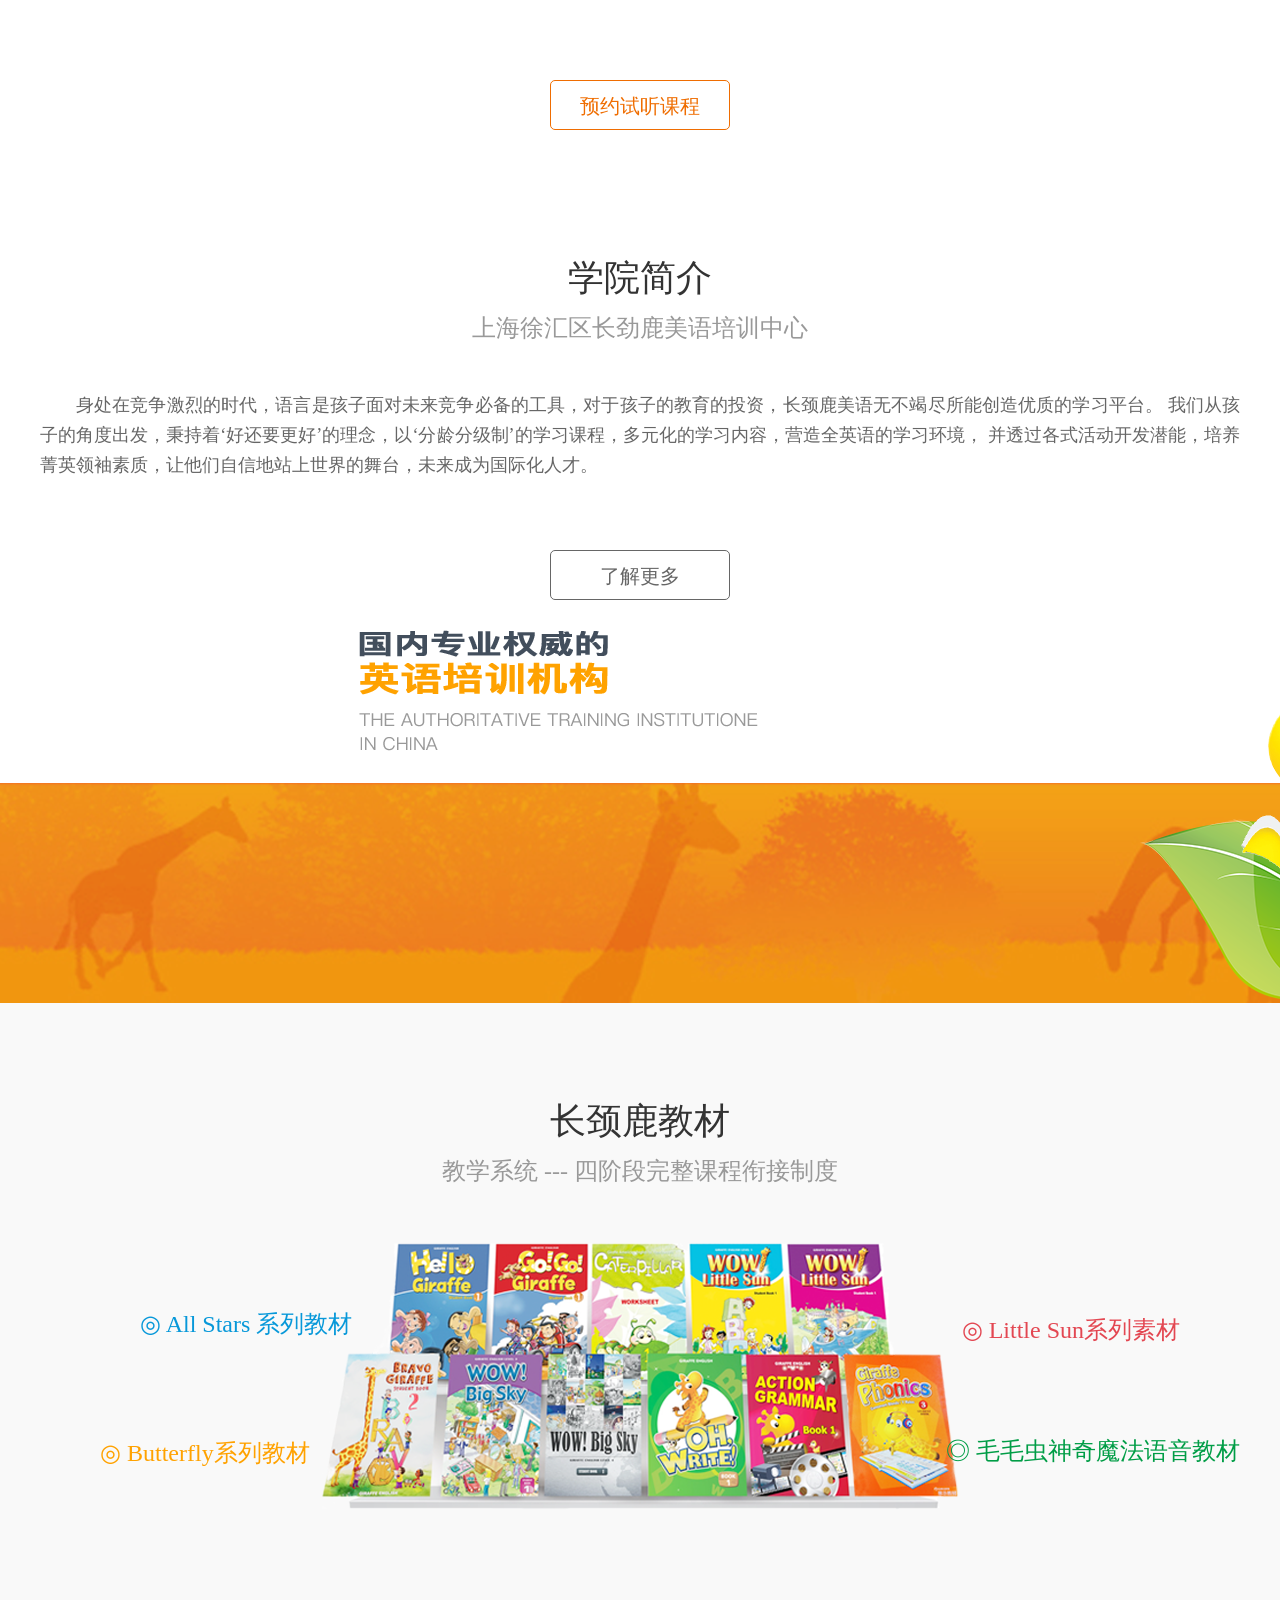
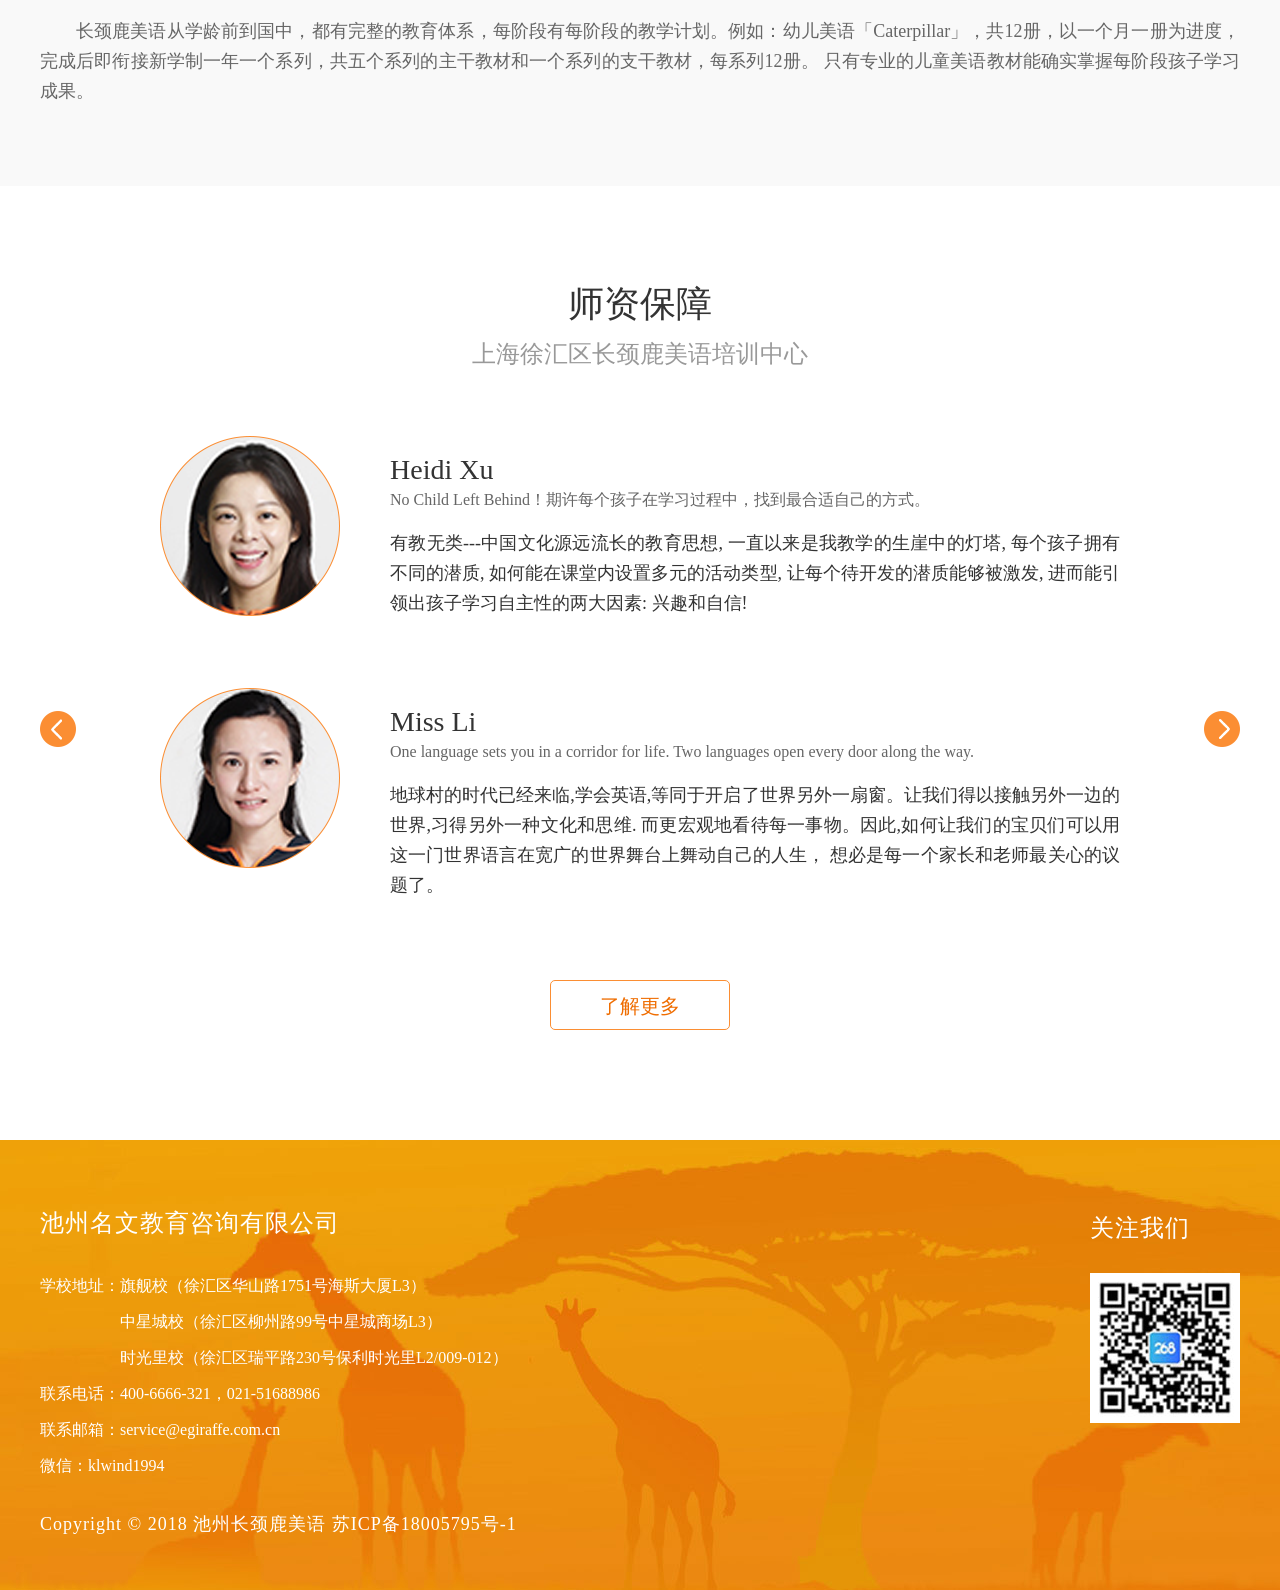
==== commit 41ca0c65: "version 2.0.1" ====
--- a/index.html
+++ b/index.html
@@ -354,6 +354,7 @@
                         </div>
                         <p class="info-item tel">联系电话：400-6666-321，021-51688986</p>
                         <p class="info-item email">联系邮箱：service@egiraffe.com.cn</p>
+                        <p class="info-item wexin">微信：klwind1994</p>
                     </div>
                 </div>
                 <div class="copyright">
--- a/css/common.css
+++ b/css/common.css
@@ -15,9 +15,6 @@
 }
 img {
   vertical-align: middle;
-}
-a {
-  color: #333 !important;
 }
 html {
   overflow-y: scroll;
@@ -315,9 +312,5 @@
   margin-top: 30px;
 }
 .footer .content .right-qrcode .qrcode > img {
-  opacity: .7;
-  transition: all .3s;
-}
-.footer .content .right-qrcode .qrcode:hover > img {
   opacity: 1;
 }
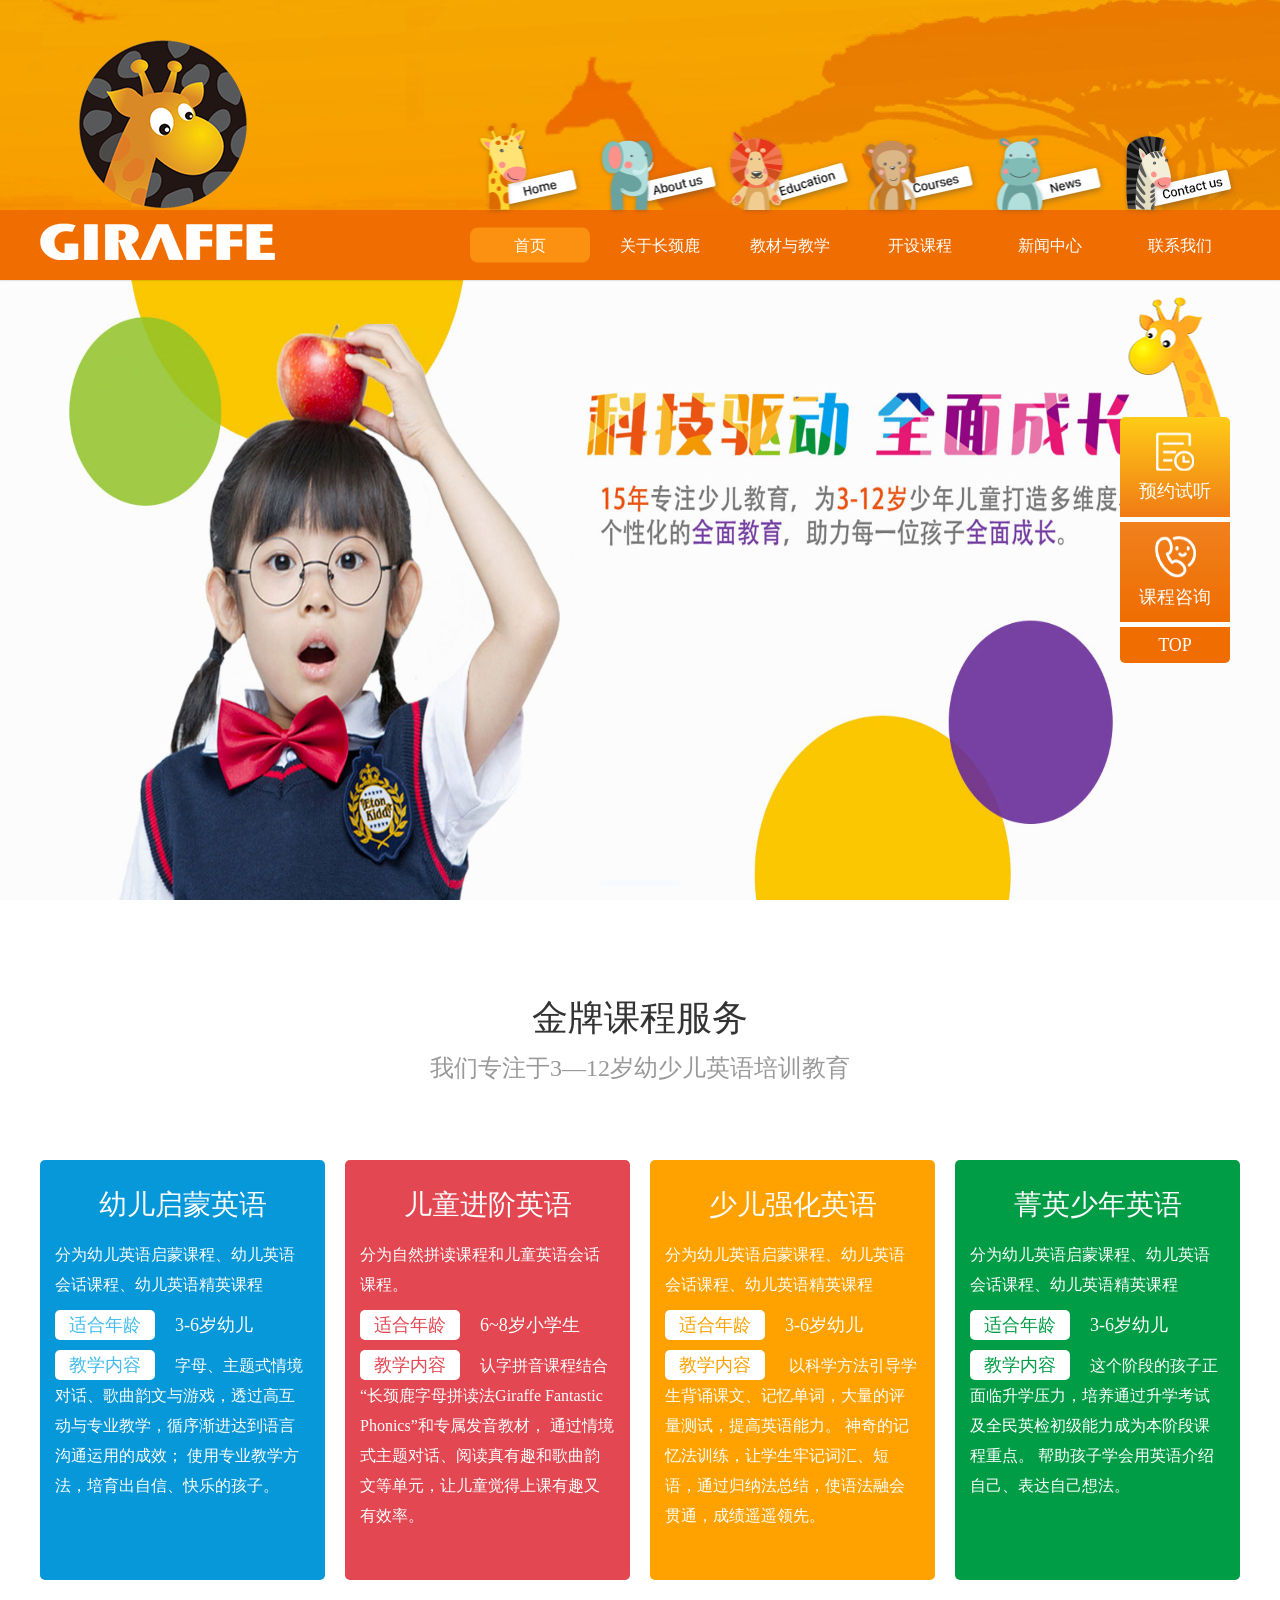
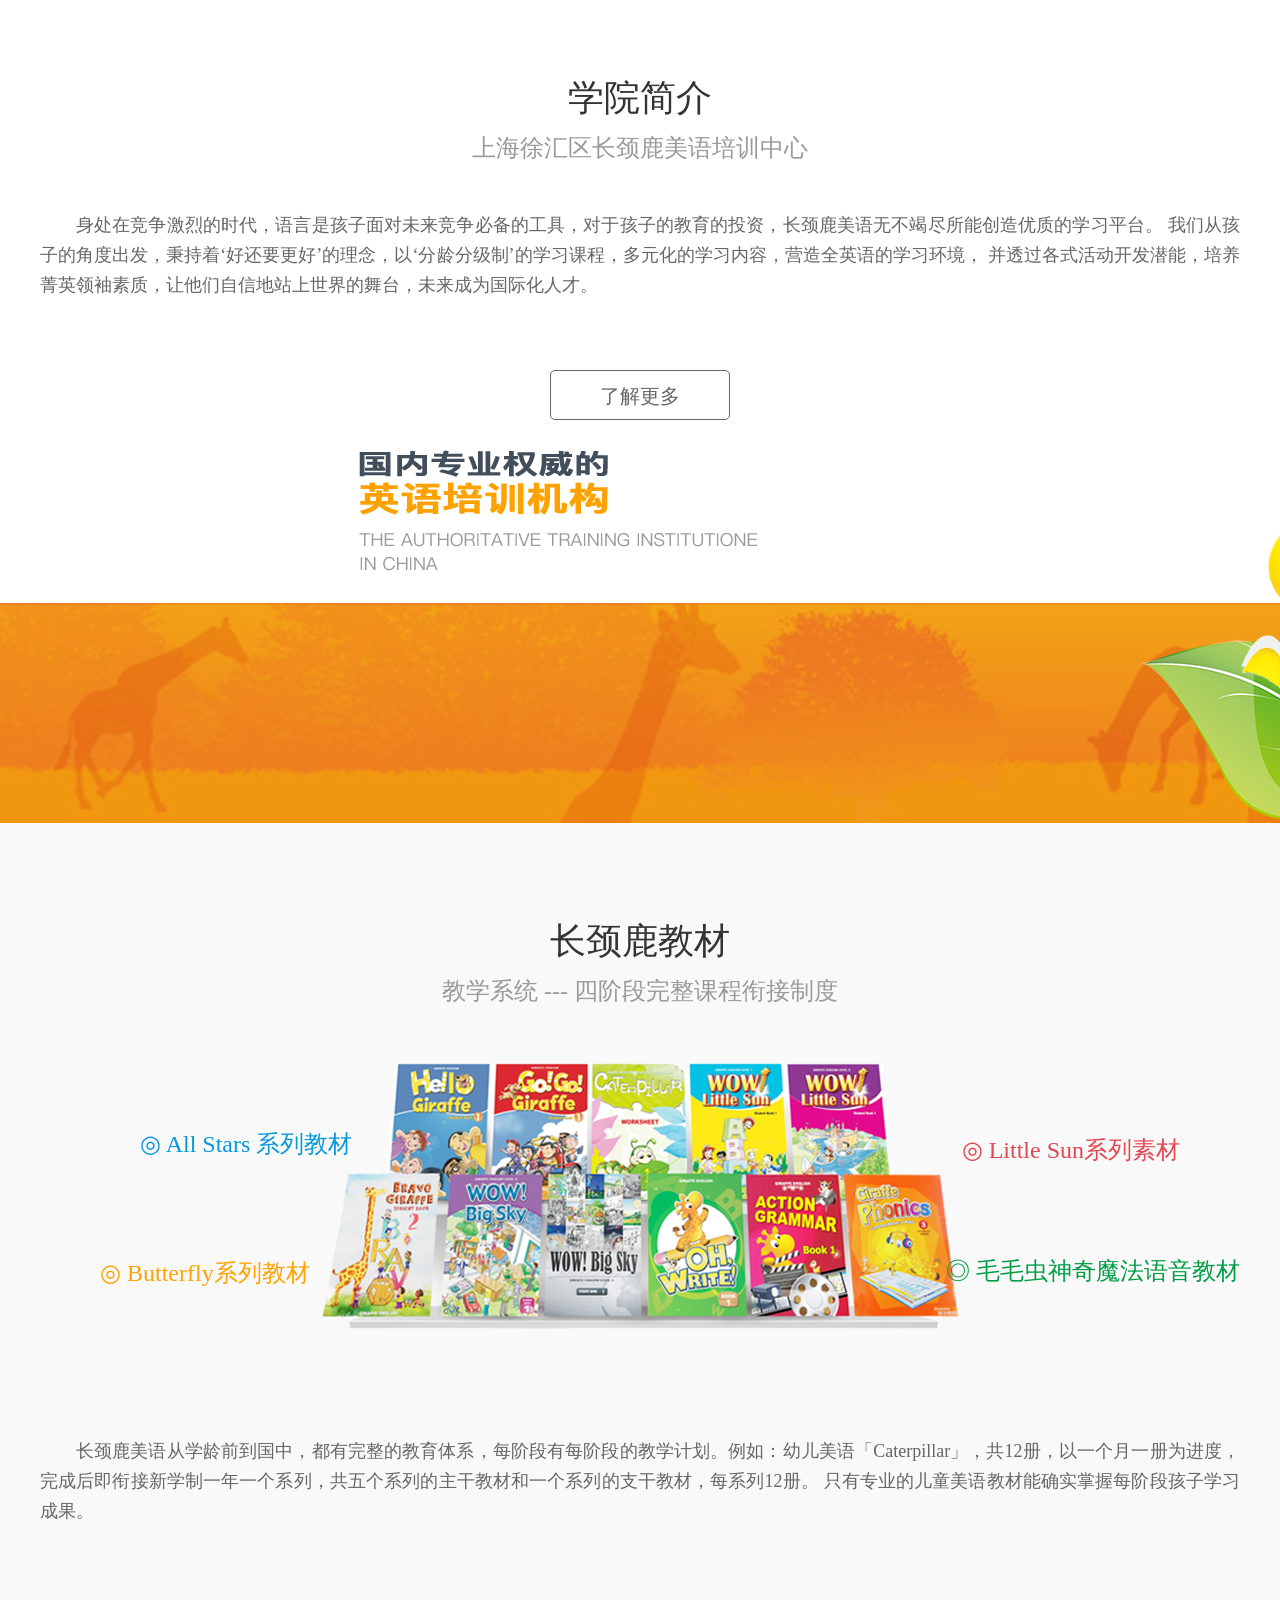
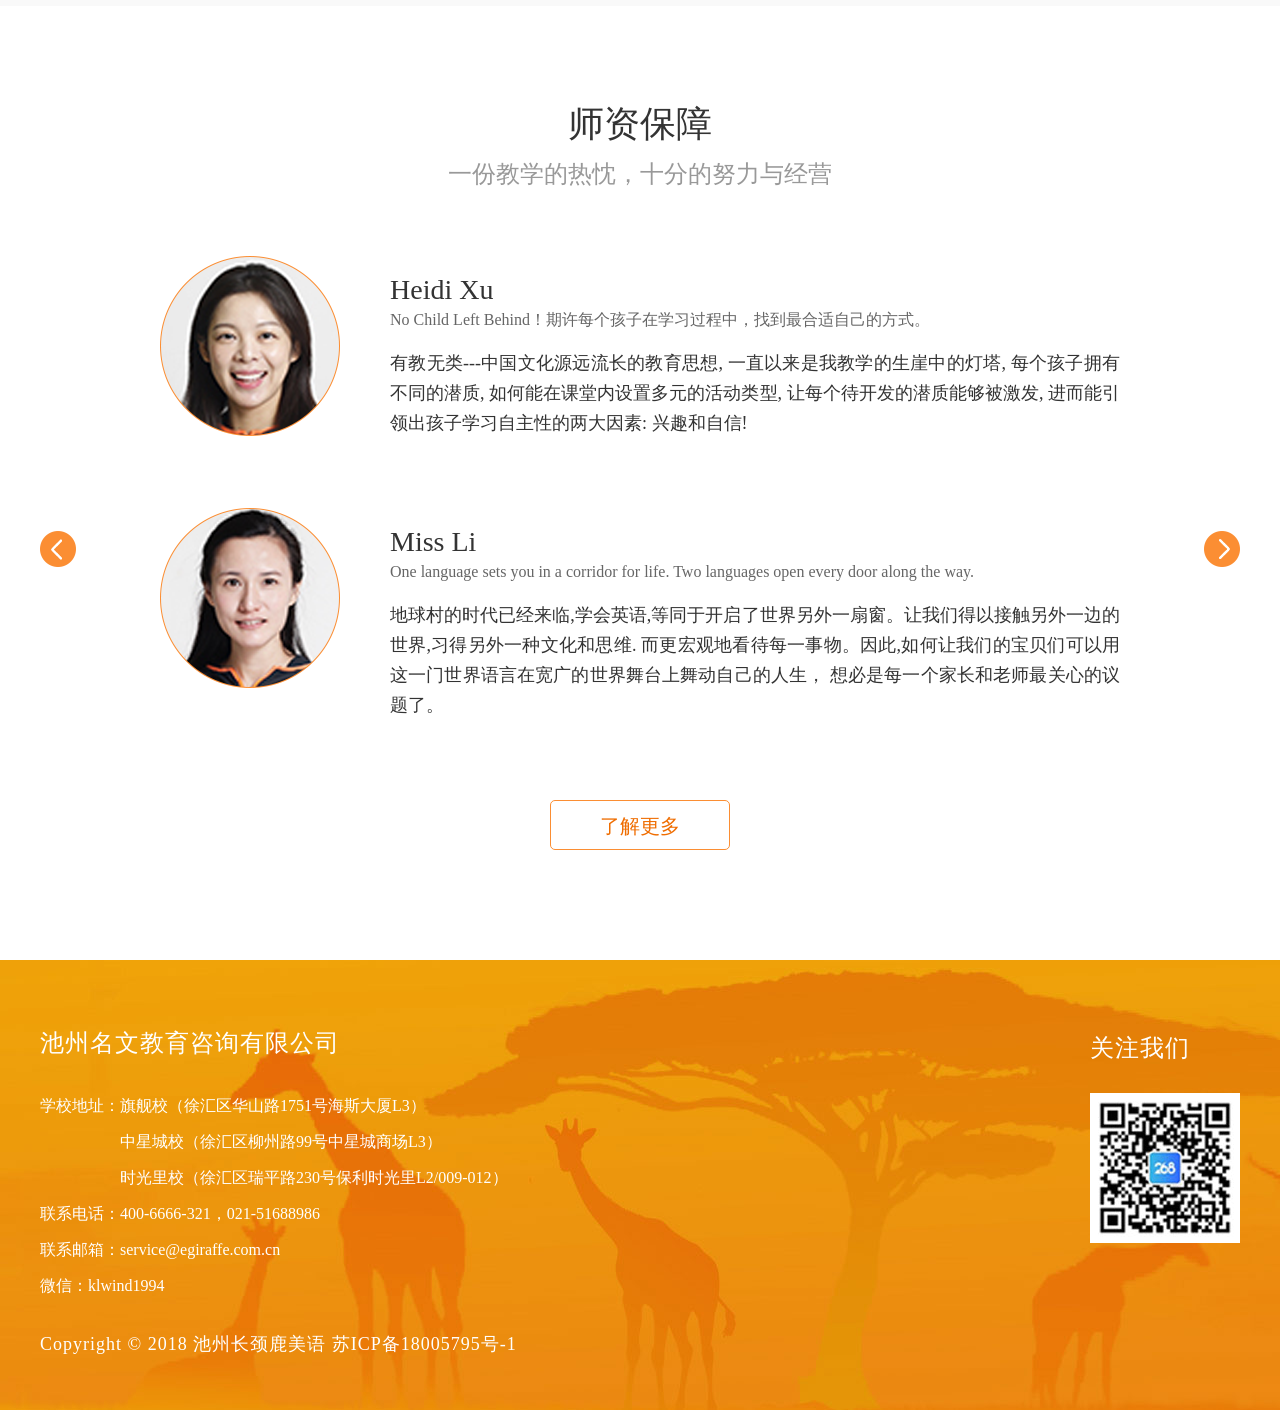
==== commit 76154189: "version2.0.2" ====
--- a/index.html
+++ b/index.html
@@ -199,7 +199,7 @@
                 <p class="subtitle">我们专注于3—12岁幼少儿英语培训教育</p>
                 <div class="column-content">
                     <ul class="kcList clearfix">
-                        <li class="kcItem special-font hvr-float-shadow">
+                        <li class="kcItem special-font hvr-float-shadow hvr-pulse-grow">
                             <h3 class="kcName">幼儿启蒙英语</h3>
                             <p class="kcClass">分为幼儿英语启蒙课程、幼儿英语会话课程、幼儿英语精英课程</p>
                             <p class="age item"><span class="key">适合年龄</span><span class="value">3-6岁幼儿</span></p>
@@ -208,7 +208,7 @@
                                     使用专业教学方法，培育出自信、快乐的孩子。</span>
                             </p>
                         </li>
-                        <li class="kcItem special-font hvr-float-shadow">
+                        <li class="kcItem special-font hvr-float-shadow hvr-pulse-grow">
                             <h3 class="kcName">儿童进阶英语</h3>
                             <p class="kcClass">分为自然拼读课程和儿童英语会话课程。</p>
                             <p class="age item"><span class="key">适合年龄</span><span class="value">6~8岁小学生</span></p>
@@ -218,7 +218,7 @@
                                     通过情境式主题对话、阅读真有趣和歌曲韵文等单元，让儿童觉得上课有趣又有效率。</span>
                             </p>
                         </li>
-                        <li class="kcItem special-font hvr-float-shadow">
+                        <li class="kcItem special-font hvr-float-shadow hvr-pulse-grow">
                             <h3 class="kcName">少儿强化英语</h3>
                             <p class="kcClass">分为幼儿英语启蒙课程、幼儿英语会话课程、幼儿英语精英课程</p>
                             <p class="age item"><span class="key">适合年龄</span><span class="value">3-6岁幼儿</span></p>
@@ -227,7 +227,7 @@
                                     神奇的记忆法训练，让学生牢记词汇、短语，通过归纳法总结，使语法融会贯通，成绩遥遥领先。</span>
                             </p>
                         </li>
-                        <li class="kcItem special-font hvr-float-shadow">
+                        <li class="kcItem special-font hvr-float-shadow hvr-pulse-grow">
                             <h3 class="kcName">菁英少年英语</h3>
                             <p class="kcClass">分为幼儿英语启蒙课程、幼儿英语会话课程、幼儿英语精英课程</p>
                             <p class="age item"><span class="key">适合年龄</span><span class="value">3-6岁幼儿</span></p>
@@ -237,21 +237,21 @@
                             </p>
                         </li>
                     </ul>
-                    <a href="#" class="btn-audition">预约试听课程</a>
+                    <!-- <a href="#" class="btn-audition">预约试听课程</a> -->
                 </div>
             </div>
         </div>
         <div class="column-wrapper">
             <div class="w1200 column column2">
                 <h3 class="title">学院简介</h3>
-                <p class="subtitle">上海徐汇区长劲鹿美语培训中心</p>
+                <p class="subtitle">上海徐汇区长颈鹿美语培训中心</p>
                 <div class="column-content">
                     <p class="intro special-font">
                         身处在竞争激烈的时代，语言是孩子面对未来竞争必备的工具，对于孩子的教育的投资，长颈鹿美语无不竭尽所能创造优质的学习平台。
                         我们从孩子的角度出发，秉持着‘好还要更好’的理念，以‘分龄分级制’的学习课程，多元化的学习内容，营造全英语的学习环境，
                         并透过各式活动开发潜能，培养菁英领袖素质，让他们自信地站上世界的舞台，未来成为国际化人才。
                     </p>
-                    <a href="#" class="btn-more">了解更多</a>
+                    <a href="about_us.html" class="btn-more">了解更多</a>
                 </div>
             </div>
         </div>
@@ -281,7 +281,7 @@
         <div class="column-wrapper">
             <div class="w1200 column column4">
                 <h3 class="title">师资保障</h3>
-                <p class="subtitle">上海徐汇区长颈鹿美语培训中心</p>
+                <p class="subtitle">一份教学的热忱，十分的努力与经营</p>
                 <div class="column-content">
                     <div class="swiper-container teacher-swiper" id="teacherSwiper">
                         <div class="swiper-wrapper">
@@ -331,7 +331,7 @@
                     <!-- Add Arrows -->
                     <div class="swiper-button-next"></div>
                     <div class="swiper-button-prev"></div>
-                    <a class="btn-more">了解更多</a>
+                    <a href="about_us.html" class="btn-more">了解更多</a>
                 </div>
             </div>
         </div>
--- a/css/index.css
+++ b/css/index.css
@@ -25,7 +25,7 @@
 }
 .index-aside-nav {
   position: fixed;
-  right: 130px;
+  right: 50px;
   top: 60%;
   transform: translateY(-50%);
   width: 110px;
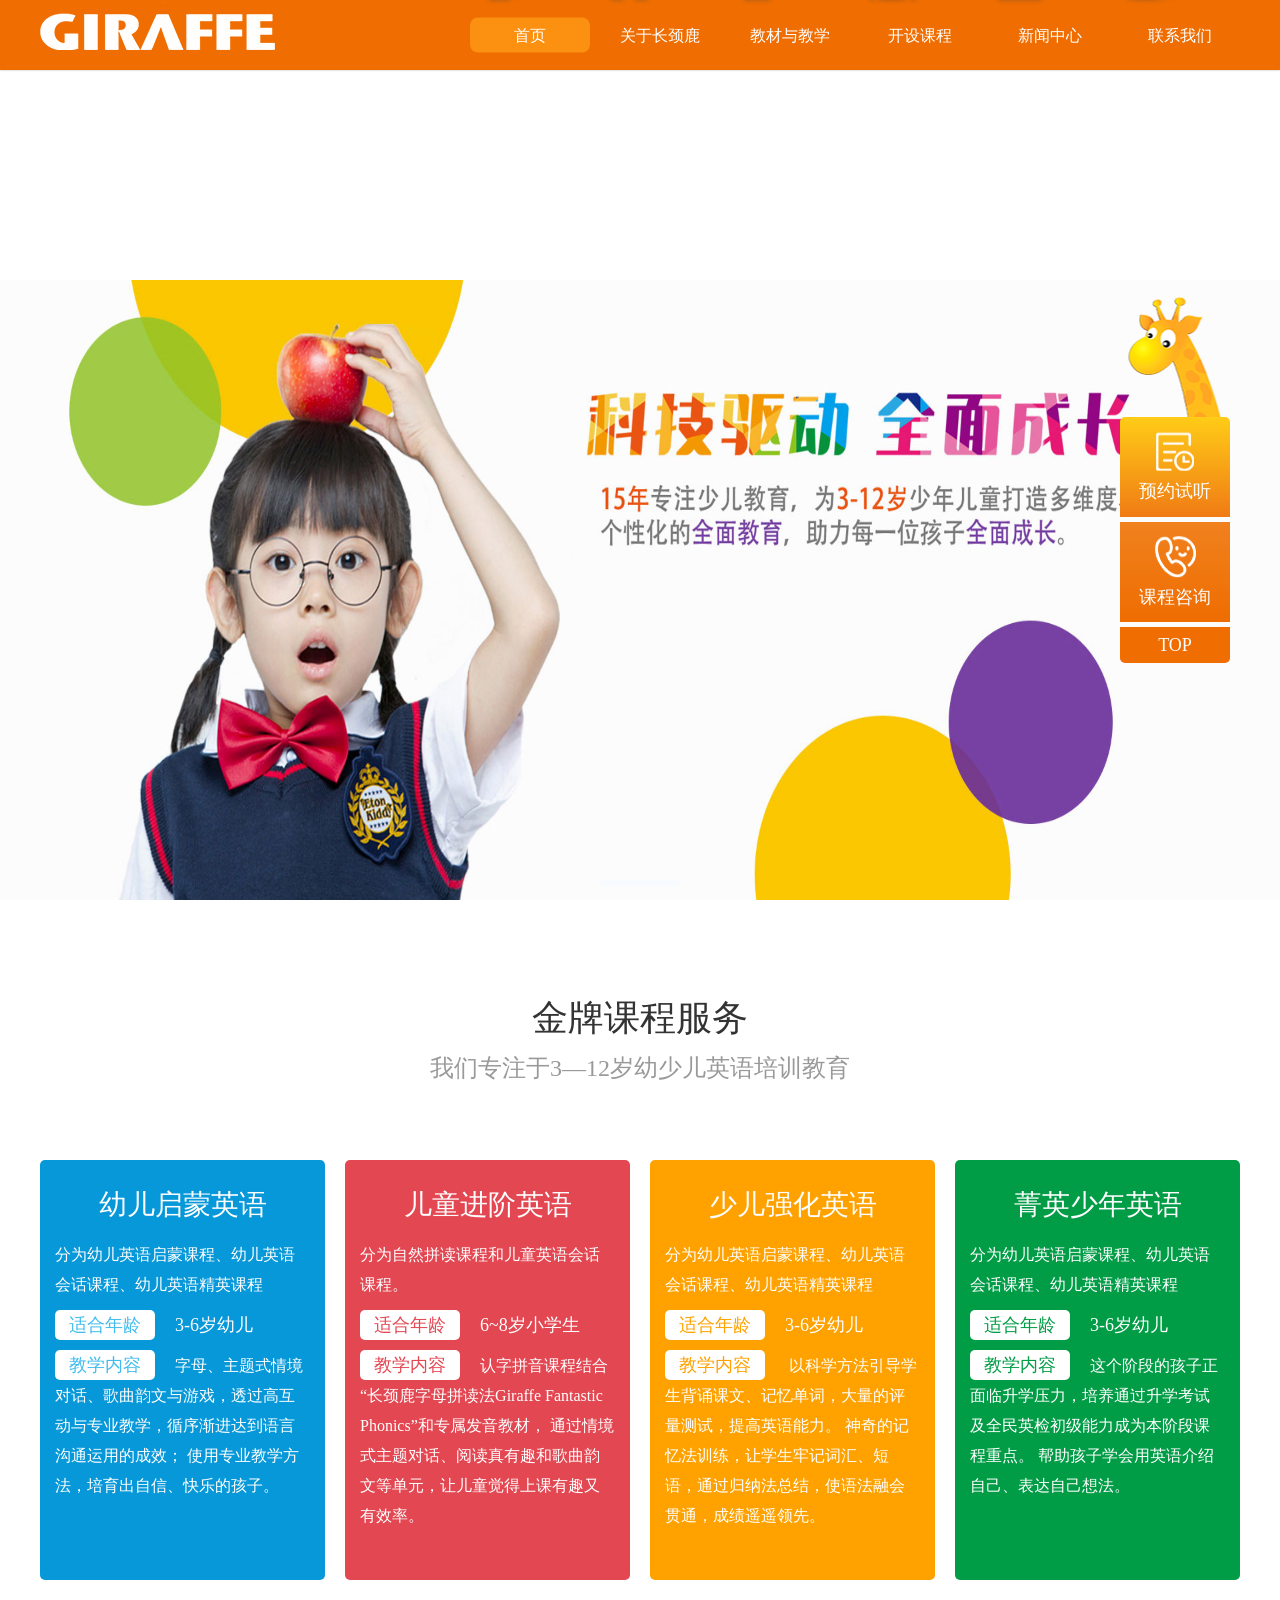
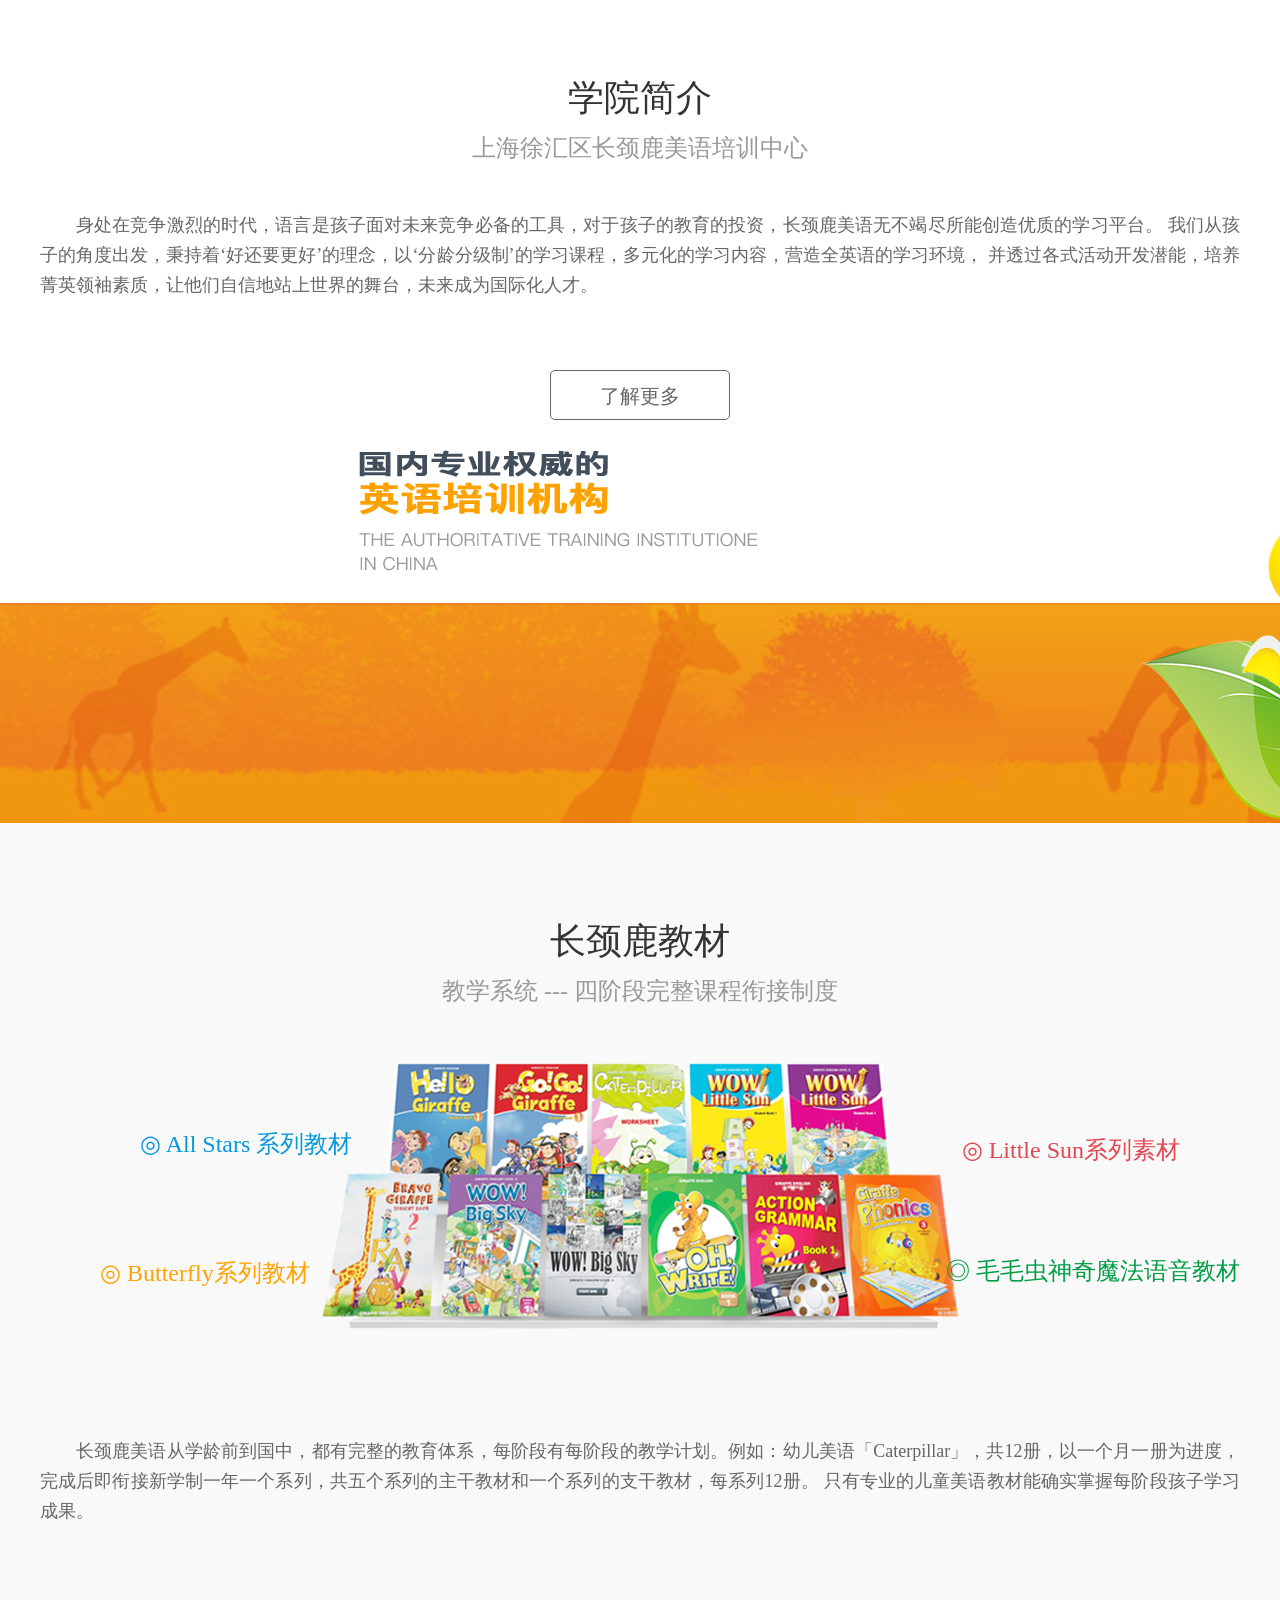
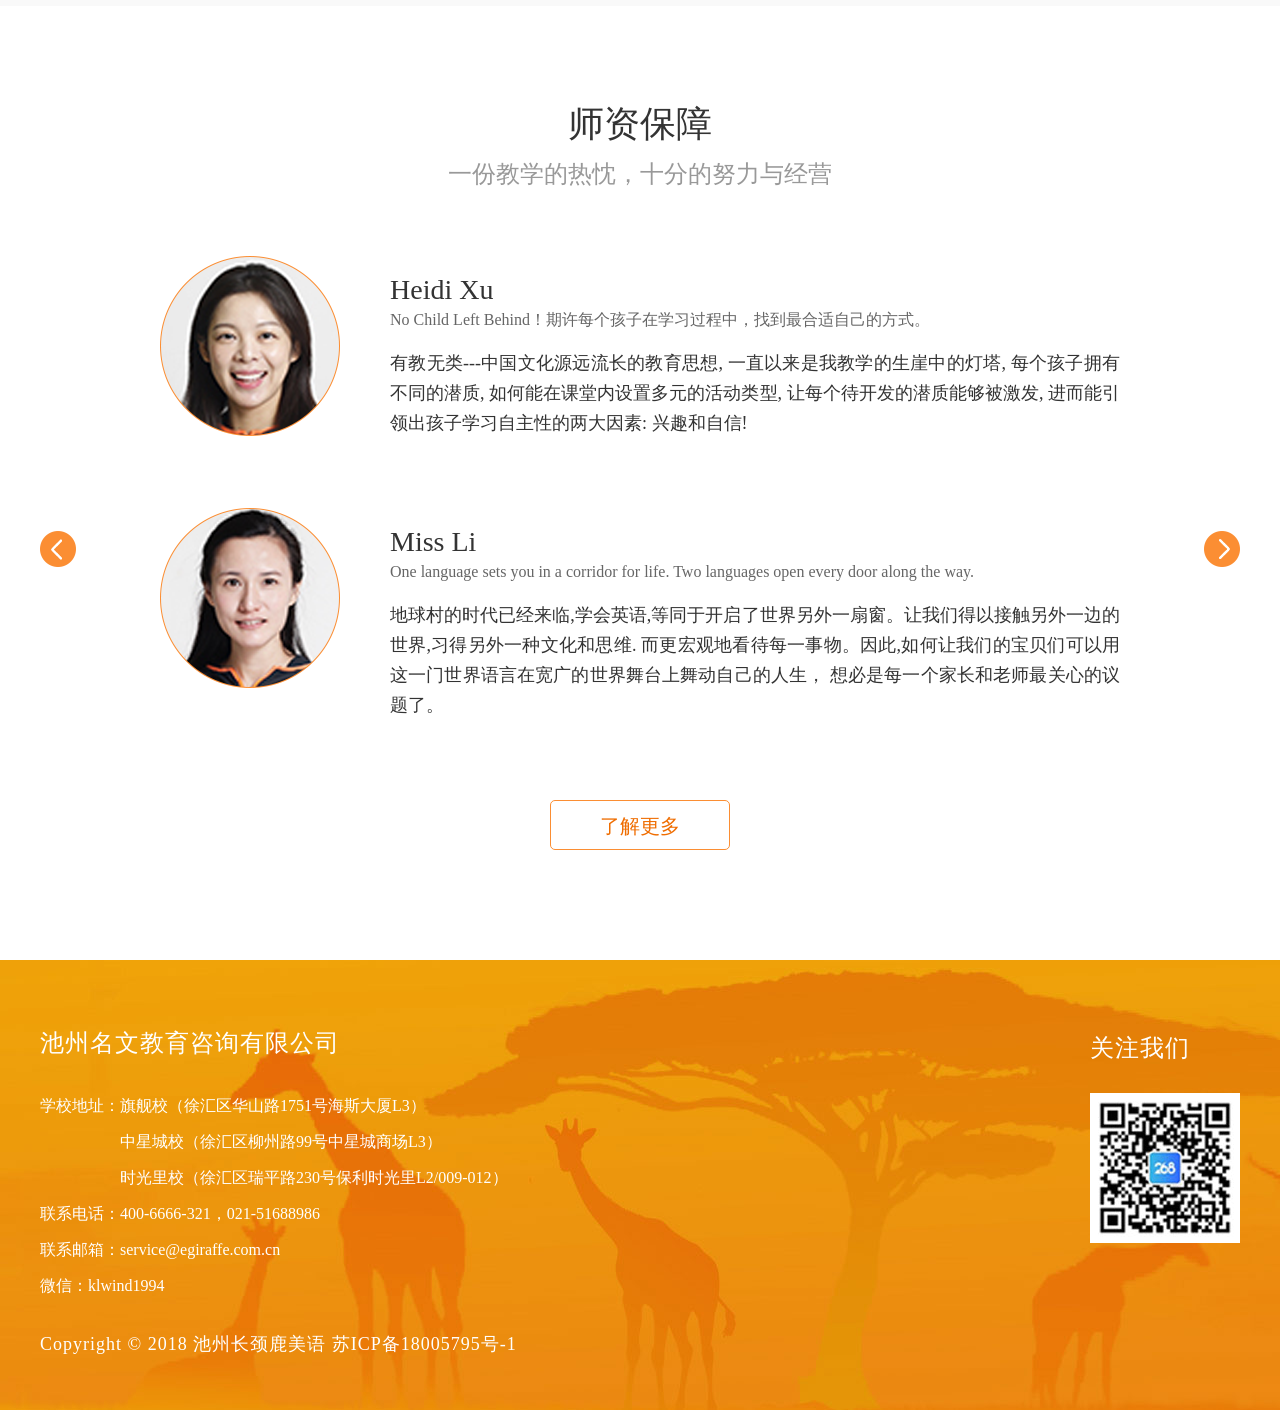
==== commit 9ded8dac: "20181126--pc网页移动端正常缩放调整" ====
--- a/index.html
+++ b/index.html
@@ -3,14 +3,16 @@
 
 <head>
     <meta charset="UTF-8">
-    <meta name="viewport" content="width=device-width, initial-scale=1.0">
+    <!-- 为了保持移动端打开pc端网页能正常显示，这段适配代码需要注释掉 -->
+    <!-- <meta name="viewport" content="width=device-width,initial-scale=1,minimum-scale=1,maximum-scale=1,user-scalable=no"> -->
     <meta http-equiv="X-UA-Compatible" content="ie=edge">
     <title>长颈鹿美语--首页</title>
     <link rel="stylesheet" href="css/reset.css">
     <link rel="stylesheet" href="css/common.css">
     <link rel="stylesheet" href="css/index.css">
     <link rel="stylesheet" href="css/swiper.min.css">
-    <link rel="stylesheet" href="css/hover-min.css">
+    <link rel="stylesheet" href="css/hover.css">
+    <!-- <link rel="stylesheet" href="css/hover-min.css"> -->
     <script src="js/jquery.js"></script>
     <script src="js/swiper.min.js"></script>
     <script src="js/common.js"></script>
@@ -18,82 +20,82 @@
 </head>
 
 <body>
+    <div class="top-container">
+        <div class="bg" style="background-image:url('img/head.jpg')">
+            <!-- <img src="img/head.jpg" alt=""> -->
+        </div>
+        <div class="top-nav">
+            <div class="w1200 nav-bar">
+                <div class="logo">
+                    <img src="img/logo2.png" alt="">
+                </div>
+                <div class="r-nav">
+                    <ul class="web-nav clearfix">
+                        <li class="nav-item item-current">
+                            <a href="index.html" class="item_link">首页</a>
+                            <div class="item-pic">
+                                <img src="img/animal1.png" alt="">
+                            </div>
+                        </li>
+                        <li class="nav-item">
+                            <a href="about_us.html" class="item_link">关于长颈鹿</a>
+                            <div class="item-pic">
+                                <img src="img/animal2.png" alt="">
+                            </div>
+                        </li>
+                        <li class="nav-item nav-item-jx">
+                            <a href="teach_textbook.html" class="item_link">教材与教学</a>
+                            <div class="item-pic">
+                                <img src="img/animal3.png" alt="">
+                            </div>
+                            <div class="menu jx_menu">
+                                <ul>
+                                    <li class="menu_item jx_item menu_item_cur"><a class="menu_item_link" href="teach_textbook.html">长颈鹿教材</a></li>
+                                    <li class="menu_item jx_item"><a class="menu_item_link" href="teach_feature.html">特色教学法</a></li>
+                                    <li class="menu_item jx_item"><a class="menu_item_link" href="teach_diversification.html">多元化教学</a></li>
+                                </ul>
+                            </div>
+                        </li>
+                        <li class="nav-item nav-item-kc">
+                            <a href="course_child.html" class="item_link">开设课程</a>
+                            <div class="item-pic">
+                                <img src="img/animal4.png" alt="">
+                            </div>
+                            <div class="menu kc_menu">
+                                <ul>
+                                    <li class="menu_item kc_item menu_item_cur"><a class="menu_item_link kc_item_link"
+                                            href="course_child.html">幼儿启蒙英语</a></li>
+                                    <li class="menu_item kc_item"><a class="menu_item_link kc_item_link" href="course_children.html">儿童进阶英语</a></li>
+                                    <li class="menu_item kc_item"><a class="menu_item_link kc_item_link" href="course_juvenile.html">少儿强化英语</a></li>
+                                    <li class="menu_item kc_item"><a class="menu_item_link kc_item_link" href="course_essence.html">菁英少年英语</a></li>
+                                </ul>
+                            </div>
+                        </li>
+                        <li class="nav-item">
+                            <a href="news.html" class="item_link">新闻中心</a>
+                            <div class="item-pic">
+                                <img src="img/animal5.png" alt="">
+                            </div>
+                        </li>
+                        <li class="nav-item nav-item-contact">
+                            <a href="contact_us.html" class="item_link">联系我们</a>
+                            <div class="item-pic">
+                                <img src="img/animal6.png" alt="">
+                            </div>
+                            <div class="menu contact_menu">
+                                <ul>
+                                    <li class="menu_item contact_item menu_item_cur"><a class="menu_item_link" href="contact_us.html">联系我们</a></li>
+                                    <li class="menu_item contact_item"><a class="menu_item_link" href="contact_job.html">工作机会</a></li>
+                                </ul>
+                            </div>
+                        </li>
+                    </ul>
+                </div>
+            </div>
+        </div>
+    </div>
     <div class="firstPage">
-        <div class="top-container">
-            <div class="bg">
-                <img src="img/head.jpg" alt="">
-            </div>
-            <div class="top-nav">
-                <div class="w1200 nav-bar">
-                    <div class="logo">
-                        <img src="img/logo2.png" alt="">
-                    </div>
-                    <div class="r-nav">
-                        <ul class="web-nav clearfix">
-                            <li class="nav-item item-current">
-                                <a href="index.html" class="item_link">首页</a>
-                                <div class="item-pic">
-                                    <img src="img/animal1.png" alt="">
-                                </div>
-                            </li>
-                            <li class="nav-item">
-                                <a href="about_us.html" class="item_link">关于长颈鹿</a>
-                                <div class="item-pic">
-                                    <img src="img/animal2.png" alt="">
-                                </div>
-                            </li>
-                            <li class="nav-item nav-item-jx">
-                                <a href="teach_textbook.html" class="item_link">教材与教学</a>
-                                <div class="item-pic">
-                                    <img src="img/animal3.png" alt="">
-                                </div>
-                                <div class="menu jx_menu">
-                                    <ul>
-                                        <li class="menu_item jx_item menu_item_cur"><a class="menu_item_link" href="teach_textbook.html">长颈鹿教材</a></li>
-                                        <li class="menu_item jx_item"><a class="menu_item_link" href="teach_feature.html">特色教学法</a></li>
-                                        <li class="menu_item jx_item"><a class="menu_item_link" href="teach_diversification.html">多元化教学</a></li>
-                                    </ul>
-                                </div>
-                            </li>
-                            <li class="nav-item nav-item-kc">
-                                <a href="course_child.html" class="item_link">开设课程</a>
-                                <div class="item-pic">
-                                    <img src="img/animal4.png" alt="">
-                                </div>
-                                <div class="menu kc_menu">
-                                    <ul>
-                                        <li class="menu_item kc_item menu_item_cur"><a class="menu_item_link kc_item_link"
-                                                href="course_child.html">幼儿启蒙英语</a></li>
-                                        <li class="menu_item kc_item"><a class="menu_item_link kc_item_link" href="course_children.html">儿童进阶英语</a></li>
-                                        <li class="menu_item kc_item"><a class="menu_item_link kc_item_link" href="course_juvenile.html">少儿强化英语</a></li>
-                                        <li class="menu_item kc_item"><a class="menu_item_link kc_item_link" href="course_essence.html">菁英少年英语</a></li>
-                                    </ul>
-                                </div>
-                            </li>
-                            <li class="nav-item">
-                                <a href="news.html" class="item_link">新闻中心</a>
-                                <div class="item-pic">
-                                    <img src="img/animal5.png" alt="">
-                                </div>
-                            </li>
-                            <li class="nav-item nav-item-contact">
-                                <a href="contact_us.html" class="item_link">联系我们</a>
-                                <div class="item-pic">
-                                    <img src="img/animal6.png" alt="">
-                                </div>
-                                <div class="menu contact_menu">
-                                        <ul>
-                                            <li class="menu_item contact_item menu_item_cur"><a class="menu_item_link" href="contact_us.html">联系我们</a></li>
-                                            <li class="menu_item contact_item"><a class="menu_item_link" href="contact_job.html">工作机会</a></li>
-                                        </ul>
-                                </div>
-                            </li>
-                        </ul>
-                    </div>
-                </div>
-            </div>
-        </div>
-        <div class="banner">
+        <div class="banner bannerSwiper">
             <div class="swiper-container" id="swiper1">
                 <div class="swiper-wrapper">
                     <div class="swiper-slide">
--- a/css/common.css
+++ b/css/common.css
@@ -104,6 +104,10 @@
   bottom: 20px;
   z-index: 2;
 }
+.top-nav .nav-bar .pos-center {
+  bottom: 50%;
+  transform: translateY(50%);
+}
 .top-nav .nav-bar .r-nav {
   float: right;
 }
@@ -171,6 +175,13 @@
 .top-nav .nav-bar .r-nav .item-current .item_link {
   background-color: #fc9010;
   border-radius: 8px;
+}
+.fix-nav {
+  position: fixed;
+  top: 0;
+  left: 0;
+  width: 100%;
+  z-index: 999;
 }
 .banner {
   position: relative;
--- a/css/index.css
+++ b/css/index.css
@@ -1,18 +1,13 @@
 /*首页 样式*/
+body {
+  padding-top: 0;
+}
 .firstPage {
   height: 100vh;
-}
-.firstPage .top-container {
-  position: absolute;
-  top: 0;
-  left: 0;
-  width: 100%;
-  z-index: 100;
+  padding-top: 280px;
 }
 .firstPage .banner {
-  height: 100vh;
-  padding-top: 280px;
-  box-sizing: border-box;
+  height: 100%;
 }
 .firstPage .banner .swiper-container {
   height: 100%;
--- a/css/hover.css
+++ b/css/hover.css
@@ -0,0 +1,84 @@
+/* hvr-pulse-grow */
+@-webkit-keyframes hvr-pulse-grow {
+    to {
+        -webkit-transform: scale(1.1);
+        transform: scale(1.1)
+    }
+}
+
+@keyframes hvr-pulse-grow {
+    to {
+        -webkit-transform: scale(1.1);
+        transform: scale(1.1)
+    }
+}
+
+.hvr-pulse-grow {
+    display: inline-block;
+    vertical-align: middle;
+    -webkit-transform: perspective(1px) translateZ(0);
+    transform: perspective(1px) translateZ(0);
+    box-shadow: 0 0 1px rgba(0, 0, 0, 0)
+}
+
+.hvr-pulse-grow:active,
+.hvr-pulse-grow:focus,
+.hvr-pulse-grow:hover {
+    -webkit-animation-name: hvr-pulse-grow;
+    animation-name: hvr-pulse-grow;
+    -webkit-animation-duration: .6s;
+    animation-duration: .6s;
+    -webkit-animation-timing-function: linear;
+    animation-timing-function: linear;
+    -webkit-animation-iteration-count: infinite;
+    animation-iteration-count: infinite;
+    -webkit-animation-direction: alternate;
+    animation-direction: alternate
+}
+
+/* hvr-float-shadow */
+.hvr-float-shadow {
+    display: inline-block;
+    vertical-align: middle;
+    -webkit-transform: perspective(1px) translateZ(0);
+    transform: perspective(1px) translateZ(0);
+    box-shadow: 0 0 1px rgba(0, 0, 0, 0);
+    position: relative;
+    -webkit-transition-duration: .6s;
+    transition-duration: .6s;
+    -webkit-transition-property: transform;
+    transition-property: transform
+}
+
+.hvr-float-shadow:before {
+    pointer-events: none;
+    position: absolute;
+    z-index: -1;
+    content: '';
+    top: 100%;
+    left: 5%;
+    height: 10px;
+    width: 90%;
+    opacity: 0;
+    background: -webkit-radial-gradient(center, ellipse, rgba(0, 0, 0, .35) 0, rgba(0, 0, 0, 0) 80%);
+    background: radial-gradient(ellipse at center, rgba(0, 0, 0, .35) 0, rgba(0, 0, 0, 0) 80%);
+    -webkit-transition-duration: .6s;
+    transition-duration: .6s;
+    -webkit-transition-property: transform, opacity;
+    transition-property: transform, opacity
+}
+
+.hvr-float-shadow:active,
+.hvr-float-shadow:focus,
+.hvr-float-shadow:hover {
+    -webkit-transform: translateY(-10px);
+    transform: translateY(-10px)
+}
+
+.hvr-float-shadow:active:before,
+.hvr-float-shadow:focus:before,
+.hvr-float-shadow:hover:before {
+    opacity: 1;
+    -webkit-transform: translateY(10px);
+    transform: translateY(10px)
+}
